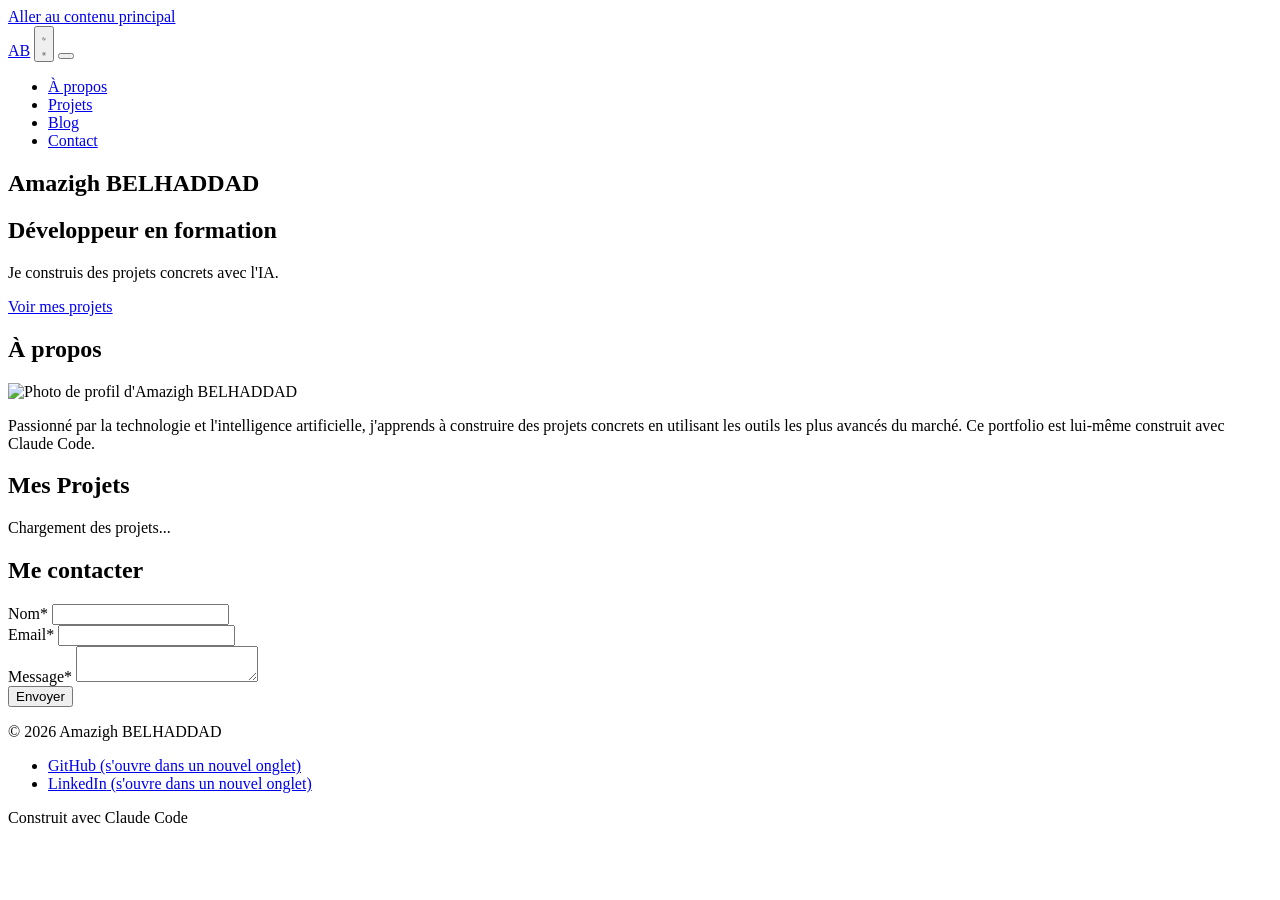
==== index.html @ 900f782d "Mise à jour des liens GitHub vers le nouveau compte Amaziigh Co-Authored-By: Claude Opus 4.6 <norepl" ====
<!DOCTYPE html>
<html lang="fr">
<head>
    <meta charset="UTF-8">
    <meta name="viewport" content="width=device-width, initial-scale=1.0">
    <meta name="description" content="Portfolio de Amazigh BELHADDAD - Développeur en formation">
    <meta name="author" content="Amazigh BELHADDAD">
    <meta name="robots" content="index, follow">
    <link rel="canonical" href="https://amazigh.dev/">

    <!-- Open Graph / Facebook -->
    <meta property="og:type" content="website">
    <meta property="og:url" content="https://amazigh.dev/">
    <meta property="og:title" content="Amazigh BELHADDAD | Portfolio">
    <meta property="og:description" content="Portfolio de Amazigh BELHADDAD - Developpeur en formation. Je construis des projets concrets avec l'IA.">
    <meta property="og:image" content="https://amazigh.dev/assets/images/og-image.svg">
    <meta property="og:image:width" content="1200">
    <meta property="og:image:height" content="630">
    <meta property="og:image:alt" content="Amazigh BELHADDAD - Developpeur en formation">

    <!-- Twitter -->
    <meta name="twitter:card" content="summary_large_image">
    <meta name="twitter:url" content="https://amazigh.dev/">
    <meta name="twitter:title" content="Amazigh BELHADDAD | Portfolio">
    <meta name="twitter:description" content="Portfolio de Amazigh BELHADDAD - Developpeur en formation. Je construis des projets concrets avec l'IA.">
    <meta name="twitter:image" content="https://amazigh.dev/assets/images/og-image.svg">
    <meta name="twitter:image:alt" content="Amazigh BELHADDAD - Developpeur en formation">

    <title>Amazigh BELHADDAD | Portfolio</title>

    <!-- Structured Data -->
    <script type="application/ld+json">
    {
        "@context": "https://schema.org",
        "@type": "WebSite",
        "name": "Portfolio Amazigh BELHADDAD",
        "url": "https://amazigh.dev/",
        "description": "Portfolio de Amazigh BELHADDAD - Développeur en formation"
    }
    </script>
    <script type="application/ld+json">
    {
        "@context": "https://schema.org",
        "@type": "Person",
        "name": "Amazigh BELHADDAD",
        "url": "https://amazigh.dev/",
        "jobTitle": "Développeur en formation",
        "sameAs": [
            "https://github.com/Amaziigh",
            "https://www.linkedin.com/in/amazighbelhaddad"
        ]
    }
    </script>
    <link rel="icon" href="data:image/svg+xml,<svg xmlns='http://www.w3.org/2000/svg' viewBox='0 0 100 100'><text y='.9em' font-size='90'>👨‍💻</text></svg>">
    <link rel="preconnect" href="https://fonts.googleapis.com">
    <link rel="preconnect" href="https://fonts.gstatic.com" crossorigin>
    <link rel="preload" href="css/style.css" as="style">
    <link href="https://fonts.googleapis.com/css2?family=Inter:wght@400;500;600;700&display=swap" rel="stylesheet">
    <link rel="stylesheet" href="css/style.css">
    <link rel="sitemap" type="application/xml" href="/sitemap.xml">

    <!-- Structured Data - Person -->
    <script type="application/ld+json">
    {
        "@context": "https://schema.org",
        "@type": "Person",
        "name": "Amazigh BELHADDAD",
        "url": "https://amazigh.dev",
        "jobTitle": "Développeur en formation",
        "description": "Développeur passionné par la technologie et l'intelligence artificielle, construisant des projets concrets avec l'IA.",
        "sameAs": [
            "https://github.com/Amaziigh",
            "https://www.linkedin.com/in/amazighbelhaddad"
        ]
    }
    </script>

    <!-- Structured Data - WebSite -->
    <script type="application/ld+json">
    {
        "@context": "https://schema.org",
        "@type": "WebSite",
        "name": "Portfolio Amazigh BELHADDAD",
        "url": "https://amazigh.dev",
        "description": "Portfolio de Amazigh BELHADDAD - Développeur en formation",
        "author": {
            "@type": "Person",
            "name": "Amazigh BELHADDAD"
        }
    }
    </script>
</head>
<body>
    <a href="#main" class="skip-link">Aller au contenu principal</a>
    <header class="header">
        <nav class="nav">
            <a href="#hero" class="nav__logo" aria-label="Retour à l'accueil">AB</a>
            <button class="theme-toggle" aria-label="Basculer le thème">
                <svg class="theme-toggle__icon theme-toggle__icon--moon" aria-hidden="true" xmlns="http://www.w3.org/2000/svg" viewBox="0 0 24 24" fill="none" stroke="currentColor" stroke-width="2" stroke-linecap="round" stroke-linejoin="round">
                    <path d="M21 12.79A9 9 0 1 1 11.21 3 7 7 0 0 0 21 12.79z"></path>
                </svg>
                <svg class="theme-toggle__icon theme-toggle__icon--sun" aria-hidden="true" xmlns="http://www.w3.org/2000/svg" viewBox="0 0 24 24" fill="none" stroke="currentColor" stroke-width="2" stroke-linecap="round" stroke-linejoin="round">
                    <circle cx="12" cy="12" r="5"></circle>
                    <line x1="12" y1="1" x2="12" y2="3"></line>
                    <line x1="12" y1="21" x2="12" y2="23"></line>
                    <line x1="4.22" y1="4.22" x2="5.64" y2="5.64"></line>
                    <line x1="18.36" y1="18.36" x2="19.78" y2="19.78"></line>
                    <line x1="1" y1="12" x2="3" y2="12"></line>
                    <line x1="21" y1="12" x2="23" y2="12"></line>
                    <line x1="4.22" y1="19.78" x2="5.64" y2="18.36"></line>
                    <line x1="18.36" y1="5.64" x2="19.78" y2="4.22"></line>
                </svg>
            </button>
            <button class="nav__toggle" aria-label="Menu" aria-expanded="false">
                <span class="nav__toggle-bar"></span>
                <span class="nav__toggle-bar"></span>
                <span class="nav__toggle-bar"></span>
            </button>
            <ul class="nav__list">
                <li class="nav__item"><a href="#about" class="nav__link">À propos</a></li>
                <li class="nav__item"><a href="#projects" class="nav__link">Projets</a></li>
                <li class="nav__item"><a href="blog/" class="nav__link">Blog</a></li>
                <li class="nav__item"><a href="#contact" class="nav__link">Contact</a></li>
            </ul>
        </nav>
    </header>

    <main id="main">
        <section id="hero" class="hero">
            <div class="hero__content">
                <h1 class="hero__title">Amazigh BELHADDAD</h1>
                <h2 class="hero__subtitle">Développeur en formation</h2>
                <p class="hero__description">Je construis des projets concrets avec l'IA.</p>
                <a href="#projects" class="hero__cta">Voir mes projets</a>
            </div>
        </section>

        <section id="about" class="about">
            <h2 class="section__title">À propos</h2>
            <div class="about__content">
                <img src="assets/images/photo-profil.jpg"
                     alt="Photo de profil d'Amazigh BELHADDAD"
                     class="about__photo">
                <div class="about__text-wrapper">
                    <p class="about__text">
                        Passionné par la technologie et l'intelligence artificielle,
                        j'apprends à construire des projets concrets en utilisant les
                        outils les plus avancés du marché. Ce portfolio est lui-même
                        construit avec Claude Code.
                    </p>
                </div>
            </div>
        </section>

        <section id="projects" class="projects">
            <h2 class="section__title">Mes Projets</h2>
            <div class="projects__grid" id="projects-grid" aria-live="polite">
                <p class="projects__loading" role="status">Chargement des projets...</p>
            </div>
        </section>

        <section id="contact" class="contact">
            <h2 class="section__title">Me contacter</h2>
            <form class="contact__form" id="contact-form" action="https://formspree.io/f/xwvnkjyg" method="POST" novalidate>
                <div class="form__group">
                    <label for="name" class="form__label">Nom<span class="form__required" aria-hidden="true">*</span></label>
                    <input type="text" id="name" name="name" class="form__input" required autocomplete="name" aria-describedby="name-error">
                    <span id="name-error" class="form__error" role="alert" aria-live="polite"></span>
                </div>
                <div class="form__group">
                    <label for="email" class="form__label">Email<span class="form__required" aria-hidden="true">*</span></label>
                    <input type="email" id="email" name="email" class="form__input" required autocomplete="email" aria-describedby="email-error">
                    <span id="email-error" class="form__error" role="alert" aria-live="polite"></span>
                </div>
                <div class="form__group">
                    <label for="message" class="form__label">Message<span class="form__required" aria-hidden="true">*</span></label>
                    <textarea id="message" name="message" class="form__textarea" required aria-describedby="message-error"></textarea>
                    <span id="message-error" class="form__error" role="alert" aria-live="polite"></span>
                </div>
                <button type="submit" class="form__button">Envoyer</button>
                <div id="form-status" role="status" aria-live="polite"></div>
            </form>
        </section>
    </main>

    <footer class="footer">
        <p class="footer__text">© 2026 Amazigh BELHADDAD</p>
        <ul class="footer__links">
            <li><a href="https://github.com/Amaziigh" class="footer__link" target="_blank" rel="noopener noreferrer">GitHub<span class="sr-only"> (s'ouvre dans un nouvel onglet)</span></a></li>
            <li><a href="https://www.linkedin.com/in/amazighbelhaddad" class="footer__link" target="_blank" rel="noopener noreferrer">LinkedIn<span class="sr-only"> (s'ouvre dans un nouvel onglet)</span></a></li>
        </ul>
        <p class="footer__credit">Construit avec Claude Code</p>
    </footer>

    <noscript>
        <p style="padding: 2rem; text-align: center; background: #1a1a1a; color: #e0e0e0;">
            JavaScript est requis pour une expérience optimale.
        </p>
    </noscript>
    <script src="js/main.js"></script>
</body>
</html>
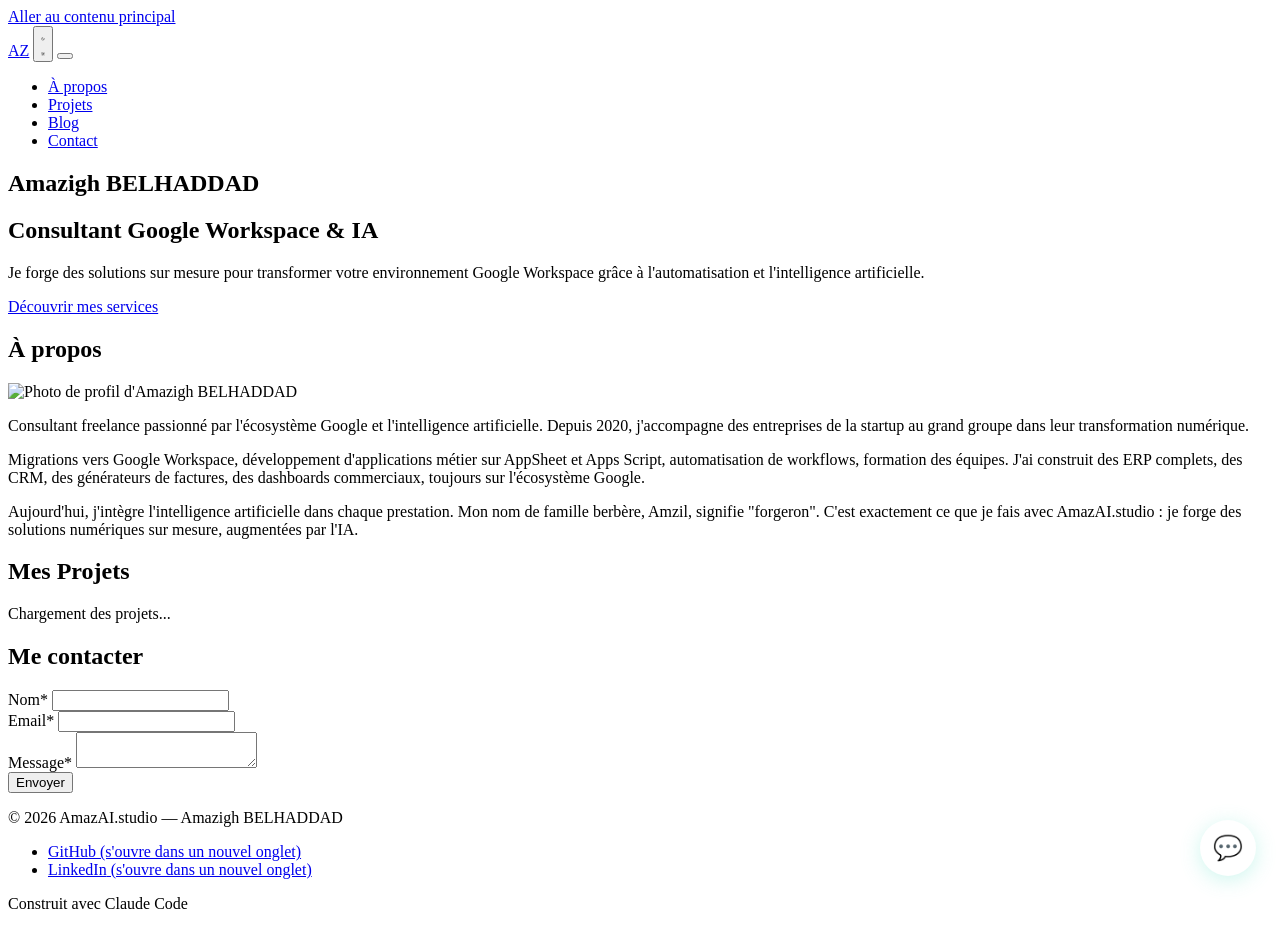
==== commit da667c8c: "Refonte index.html : rebranding AmazAI.studio - Métas, OG, Twitter Cards : amazigh.dev → amazai.stud" ====
--- a/index.html
+++ b/index.html
@@ -3,52 +3,67 @@
 <head>
     <meta charset="UTF-8">
     <meta name="viewport" content="width=device-width, initial-scale=1.0">
-    <meta name="description" content="Portfolio de Amazigh BELHADDAD - Développeur en formation">
+    <meta name="description" content="AmazAI.studio — Consultant Google Workspace & IA">
     <meta name="author" content="Amazigh BELHADDAD">
     <meta name="robots" content="index, follow">
-    <link rel="canonical" href="https://amazigh.dev/">
+    <link rel="canonical" href="https://amazai.studio/">
 
     <!-- Open Graph / Facebook -->
     <meta property="og:type" content="website">
-    <meta property="og:url" content="https://amazigh.dev/">
-    <meta property="og:title" content="Amazigh BELHADDAD | Portfolio">
-    <meta property="og:description" content="Portfolio de Amazigh BELHADDAD - Developpeur en formation. Je construis des projets concrets avec l'IA.">
-    <meta property="og:image" content="https://amazigh.dev/assets/images/og-image.svg">
+    <meta property="og:url" content="https://amazai.studio/">
+    <meta property="og:title" content="AmazAI.studio — Consultant Google Workspace & IA">
+    <meta property="og:description" content="Amazigh Belhaddad — Consultant freelance. Migrations Google Workspace, Apps Script, AppSheet, automatisations et intégration IA pour entreprises.">
+    <meta property="og:image" content="https://amazai.studio/assets/images/og-image.svg">
     <meta property="og:image:width" content="1200">
     <meta property="og:image:height" content="630">
-    <meta property="og:image:alt" content="Amazigh BELHADDAD - Developpeur en formation">
+    <meta property="og:image:alt" content="AmazAI.studio — Consultant Google Workspace & IA">
 
     <!-- Twitter -->
     <meta name="twitter:card" content="summary_large_image">
-    <meta name="twitter:url" content="https://amazigh.dev/">
-    <meta name="twitter:title" content="Amazigh BELHADDAD | Portfolio">
-    <meta name="twitter:description" content="Portfolio de Amazigh BELHADDAD - Developpeur en formation. Je construis des projets concrets avec l'IA.">
-    <meta name="twitter:image" content="https://amazigh.dev/assets/images/og-image.svg">
-    <meta name="twitter:image:alt" content="Amazigh BELHADDAD - Developpeur en formation">
-
-    <title>Amazigh BELHADDAD | Portfolio</title>
+    <meta name="twitter:url" content="https://amazai.studio/">
+    <meta name="twitter:title" content="AmazAI.studio — Consultant Google Workspace & IA">
+    <meta name="twitter:description" content="Amazigh Belhaddad — Consultant freelance. Migrations Google Workspace, Apps Script, AppSheet, automatisations et intégration IA pour entreprises.">
+    <meta name="twitter:image" content="https://amazai.studio/assets/images/og-image.svg">
+    <meta name="twitter:image:alt" content="AmazAI.studio — Consultant Google Workspace & IA">
+
+    <title>AmazAI.studio — Consultant Google Workspace & IA</title>
 
     <!-- Structured Data -->
     <script type="application/ld+json">
     {
         "@context": "https://schema.org",
-        "@type": "WebSite",
-        "name": "Portfolio Amazigh BELHADDAD",
-        "url": "https://amazigh.dev/",
-        "description": "Portfolio de Amazigh BELHADDAD - Développeur en formation"
-    }
-    </script>
-    <script type="application/ld+json">
-    {
-        "@context": "https://schema.org",
-        "@type": "Person",
-        "name": "Amazigh BELHADDAD",
-        "url": "https://amazigh.dev/",
-        "jobTitle": "Développeur en formation",
-        "sameAs": [
-            "https://github.com/Amaziigh",
-            "https://www.linkedin.com/in/amazighbelhaddad"
-        ]
+        "@type": "ProfessionalService",
+        "name": "AmazAI.studio",
+        "url": "https://amazai.studio",
+        "logo": "https://amazai.studio/assets/images/logo.svg",
+        "description": "AmazAI.studio — Consultant freelance spécialisé Google Workspace, Apps Script, AppSheet et Intelligence Artificielle. Migrations, formations, automatisations et intégration IA pour entreprises.",
+        "founder": {
+            "@type": "Person",
+            "name": "Amazigh BELHADDAD",
+            "jobTitle": "Consultant Google Workspace & Intelligence Artificielle",
+            "url": "https://amazai.studio",
+            "email": "amazigh@amazai.studio",
+            "sameAs": [
+                "https://github.com/Amaziigh",
+                "https://www.linkedin.com/in/amazighbelhaddad",
+                "https://www.malt.fr/profile/amazighbelhaddad"
+            ],
+            "knowsAbout": [
+                "Google Workspace", "Google Sheets", "Apps Script", "AppSheet",
+                "Google Cloud Platform", "Migration Microsoft vers Google",
+                "Intelligence Artificielle", "Automatisation", "Formation",
+                "Looker Studio", "BigQuery"
+            ]
+        },
+        "serviceType": [
+            "Migration Google Workspace",
+            "Développement Apps Script",
+            "Développement AppSheet",
+            "Formation Google Workspace",
+            "Intégration Intelligence Artificielle",
+            "Automatisation de workflows"
+        ],
+        "areaServed": "France"
     }
     </script>
     <link rel="icon" href="data:image/svg+xml,<svg xmlns='http://www.w3.org/2000/svg' viewBox='0 0 100 100'><text y='.9em' font-size='90'>👨‍💻</text></svg>">
@@ -57,44 +72,14 @@
     <link rel="preload" href="css/style.css" as="style">
     <link href="https://fonts.googleapis.com/css2?family=Inter:wght@400;500;600;700&display=swap" rel="stylesheet">
     <link rel="stylesheet" href="css/style.css">
+    <link rel="stylesheet" href="css/chat-widget.css">
     <link rel="sitemap" type="application/xml" href="/sitemap.xml">
-
-    <!-- Structured Data - Person -->
-    <script type="application/ld+json">
-    {
-        "@context": "https://schema.org",
-        "@type": "Person",
-        "name": "Amazigh BELHADDAD",
-        "url": "https://amazigh.dev",
-        "jobTitle": "Développeur en formation",
-        "description": "Développeur passionné par la technologie et l'intelligence artificielle, construisant des projets concrets avec l'IA.",
-        "sameAs": [
-            "https://github.com/Amaziigh",
-            "https://www.linkedin.com/in/amazighbelhaddad"
-        ]
-    }
-    </script>
-
-    <!-- Structured Data - WebSite -->
-    <script type="application/ld+json">
-    {
-        "@context": "https://schema.org",
-        "@type": "WebSite",
-        "name": "Portfolio Amazigh BELHADDAD",
-        "url": "https://amazigh.dev",
-        "description": "Portfolio de Amazigh BELHADDAD - Développeur en formation",
-        "author": {
-            "@type": "Person",
-            "name": "Amazigh BELHADDAD"
-        }
-    }
-    </script>
 </head>
 <body>
     <a href="#main" class="skip-link">Aller au contenu principal</a>
     <header class="header">
         <nav class="nav">
-            <a href="#hero" class="nav__logo" aria-label="Retour à l'accueil">AB</a>
+            <a href="#hero" class="nav__logo" aria-label="Retour à l'accueil">AZ</a>
             <button class="theme-toggle" aria-label="Basculer le thème">
                 <svg class="theme-toggle__icon theme-toggle__icon--moon" aria-hidden="true" xmlns="http://www.w3.org/2000/svg" viewBox="0 0 24 24" fill="none" stroke="currentColor" stroke-width="2" stroke-linecap="round" stroke-linejoin="round">
                     <path d="M21 12.79A9 9 0 1 1 11.21 3 7 7 0 0 0 21 12.79z"></path>
@@ -129,9 +114,12 @@
         <section id="hero" class="hero">
             <div class="hero__content">
                 <h1 class="hero__title">Amazigh BELHADDAD</h1>
-                <h2 class="hero__subtitle">Développeur en formation</h2>
-                <p class="hero__description">Je construis des projets concrets avec l'IA.</p>
-                <a href="#projects" class="hero__cta">Voir mes projets</a>
+                <h2 class="hero__subtitle">Consultant Google Workspace & IA</h2>
+                <p class="hero__description">
+                    Je forge des solutions sur mesure pour transformer votre environnement
+                    Google Workspace grâce à l'automatisation et l'intelligence artificielle.
+                </p>
+                <a href="#services" class="hero__cta">Découvrir mes services</a>
             </div>
         </section>
 
@@ -143,10 +131,21 @@
                      class="about__photo">
                 <div class="about__text-wrapper">
                     <p class="about__text">
-                        Passionné par la technologie et l'intelligence artificielle,
-                        j'apprends à construire des projets concrets en utilisant les
-                        outils les plus avancés du marché. Ce portfolio est lui-même
-                        construit avec Claude Code.
+                        Consultant freelance passionné par l'écosystème Google et l'intelligence
+                        artificielle. Depuis 2020, j'accompagne des entreprises de la startup
+                        au grand groupe dans leur transformation numérique.
+                    </p>
+                    <p class="about__text">
+                        Migrations vers Google Workspace, développement d'applications métier sur
+                        AppSheet et Apps Script, automatisation de workflows, formation des équipes.
+                        J'ai construit des ERP complets, des CRM, des générateurs de factures,
+                        des dashboards commerciaux, toujours sur l'écosystème Google.
+                    </p>
+                    <p class="about__text">
+                        Aujourd'hui, j'intègre l'intelligence artificielle dans chaque prestation.
+                        Mon nom de famille berbère, Amzil, signifie "forgeron". C'est exactement
+                        ce que je fais avec AmazAI.studio : je forge des solutions numériques sur
+                        mesure, augmentées par l'IA.
                     </p>
                 </div>
             </div>
@@ -184,7 +183,7 @@
     </main>
 
     <footer class="footer">
-        <p class="footer__text">© 2026 Amazigh BELHADDAD</p>
+        <p class="footer__text">© 2026 AmazAI.studio — Amazigh BELHADDAD</p>
         <ul class="footer__links">
             <li><a href="https://github.com/Amaziigh" class="footer__link" target="_blank" rel="noopener noreferrer">GitHub<span class="sr-only"> (s'ouvre dans un nouvel onglet)</span></a></li>
             <li><a href="https://www.linkedin.com/in/amazighbelhaddad" class="footer__link" target="_blank" rel="noopener noreferrer">LinkedIn<span class="sr-only"> (s'ouvre dans un nouvel onglet)</span></a></li>
@@ -198,5 +197,6 @@
         </p>
     </noscript>
     <script src="js/main.js"></script>
+    <script src="js/chat-widget.js" data-api="https://rag-api-520688141231.europe-west1.run.app"></script>
 </body>
 </html>
--- a/css/chat-widget.css
+++ b/css/chat-widget.css
@@ -0,0 +1,262 @@
+/* ====================================
+   CHAT WIDGET — chat-widget.css
+   ====================================
+   BEM · Mobile-first
+   Utilise les variables CSS du portfolio (style.css)
+*/
+
+/* ---- TOGGLE BUTTON ---- */
+
+.chat-widget__toggle {
+  position: fixed;
+  bottom: 24px;
+  right: 24px;
+  width: 56px;
+  height: 56px;
+  border-radius: 50%;
+  border: none;
+  background: var(--color-accent);
+  color: var(--color-bg);
+  font-size: 1.5rem;
+  cursor: pointer;
+  z-index: 1000;
+  display: flex;
+  align-items: center;
+  justify-content: center;
+  box-shadow: 0 4px 20px rgba(92, 224, 198, 0.3);
+  transition: transform var(--transition-fast), box-shadow var(--transition-fast);
+}
+
+.chat-widget__toggle:hover {
+  transform: scale(1.08);
+  box-shadow: 0 6px 28px rgba(92, 224, 198, 0.4);
+}
+
+.chat-widget__toggle--hidden {
+  display: none;
+}
+
+/* ---- PANEL ---- */
+
+.chat-widget__panel {
+  position: fixed;
+  bottom: 0;
+  left: 0;
+  right: 0;
+  top: 0;
+  background: var(--color-bg);
+  z-index: 1001;
+  display: none;
+  flex-direction: column;
+  font-family: var(--font-family);
+}
+
+.chat-widget__panel--open {
+  display: flex;
+}
+
+/* ---- HEADER ---- */
+
+.chat-widget__header {
+  display: flex;
+  align-items: center;
+  justify-content: space-between;
+  padding: var(--spacing-sm) 20px;
+  border-bottom: 1px solid var(--color-border);
+  flex-shrink: 0;
+}
+
+.chat-widget__title {
+  margin: 0;
+  font-size: var(--font-size-base);
+  font-weight: var(--font-weight-semibold);
+  color: var(--color-accent);
+}
+
+.chat-widget__close {
+  background: none;
+  border: none;
+  color: var(--color-text-muted);
+  font-size: 1.5rem;
+  cursor: pointer;
+  padding: 0;
+  line-height: 1;
+  transition: color var(--transition-fast);
+}
+
+.chat-widget__close:hover {
+  color: var(--color-text);
+}
+
+/* ---- MESSAGES ---- */
+
+.chat-widget__messages {
+  flex: 1;
+  overflow-y: auto;
+  padding: var(--spacing-sm) 20px;
+  display: flex;
+  flex-direction: column;
+  gap: 12px;
+}
+
+.chat-widget__welcome {
+  color: var(--color-text-muted);
+  font-size: var(--font-size-sm);
+  text-align: center;
+  padding: var(--spacing-md) var(--spacing-sm);
+  line-height: var(--line-height-normal);
+}
+
+.chat-widget__message {
+  max-width: 85%;
+  padding: 10px 14px;
+  border-radius: var(--radius-md);
+  font-size: var(--font-size-sm);
+  line-height: var(--line-height-normal);
+  word-wrap: break-word;
+}
+
+.chat-widget__message--user {
+  align-self: flex-end;
+  background: var(--color-accent-alpha);
+  color: var(--color-accent);
+  border-bottom-right-radius: var(--radius-xs);
+}
+
+.chat-widget__message--bot {
+  align-self: flex-start;
+  background: var(--color-card-bg);
+  color: var(--color-text);
+  border-bottom-left-radius: var(--radius-xs);
+}
+
+/* ---- SOURCES ---- */
+
+.chat-widget__sources {
+  margin-top: 8px;
+  padding-top: 8px;
+  border-top: 1px solid var(--color-border);
+  font-size: var(--font-size-xs);
+  color: var(--color-text-muted);
+}
+
+.chat-widget__sources-title {
+  font-weight: var(--font-weight-semibold);
+  margin-bottom: 4px;
+}
+
+.chat-widget__source {
+  padding: 2px 0;
+}
+
+/* ---- TYPING INDICATOR ---- */
+
+.chat-widget__typing {
+  align-self: flex-start;
+  padding: 10px 14px;
+  margin: 0 20px;
+  background: var(--color-card-bg);
+  border-radius: var(--radius-md);
+  display: none;
+}
+
+.chat-widget__typing--visible {
+  display: flex;
+  align-items: center;
+  gap: 4px;
+}
+
+.chat-widget__dot {
+  width: 6px;
+  height: 6px;
+  border-radius: 50%;
+  background: var(--color-text-muted);
+  animation: cw-bounce 1.4s infinite;
+}
+
+.chat-widget__dot:nth-child(2) { animation-delay: 0.2s; }
+.chat-widget__dot:nth-child(3) { animation-delay: 0.4s; }
+
+@keyframes cw-bounce {
+  0%, 60%, 100% { transform: translateY(0); }
+  30% { transform: translateY(-4px); }
+}
+
+/* ---- ERROR ---- */
+
+.chat-widget__message--error {
+  align-self: flex-start;
+  background: rgba(255, 107, 107, 0.1);
+  color: #ff6b6b;
+  border-bottom-left-radius: var(--radius-xs);
+}
+
+/* ---- FORM ---- */
+
+.chat-widget__form {
+  display: flex;
+  gap: 8px;
+  padding: var(--spacing-sm) 20px;
+  border-top: 1px solid var(--color-border);
+  flex-shrink: 0;
+}
+
+.chat-widget__input {
+  flex: 1;
+  padding: 10px 14px;
+  border: 1px solid var(--color-border);
+  border-radius: var(--radius-md);
+  background: var(--color-card-bg);
+  color: var(--color-text);
+  font-family: var(--font-family);
+  font-size: var(--font-size-sm);
+  outline: none;
+  transition: border-color var(--transition-fast);
+}
+
+.chat-widget__input::placeholder {
+  color: var(--color-text-muted);
+}
+
+.chat-widget__input:focus {
+  border-color: var(--color-accent);
+}
+
+.chat-widget__send {
+  padding: 10px 16px;
+  border: none;
+  border-radius: var(--radius-md);
+  background: var(--color-accent);
+  color: var(--color-bg);
+  font-family: var(--font-family);
+  font-size: var(--font-size-sm);
+  font-weight: var(--font-weight-semibold);
+  cursor: pointer;
+  transition: opacity var(--transition-fast);
+  flex-shrink: 0;
+}
+
+.chat-widget__send:hover {
+  opacity: var(--opacity-hover);
+}
+
+.chat-widget__send:disabled {
+  opacity: 0.4;
+  cursor: not-allowed;
+}
+
+/* ---- DESKTOP ---- */
+
+@media (min-width: 768px) {
+  .chat-widget__panel {
+    top: auto;
+    left: auto;
+    bottom: 96px;
+    right: 24px;
+    width: 400px;
+    height: 560px;
+    border-radius: var(--radius-md);
+    border: 1px solid var(--color-border);
+    box-shadow: var(--shadow-lg);
+  }
+}
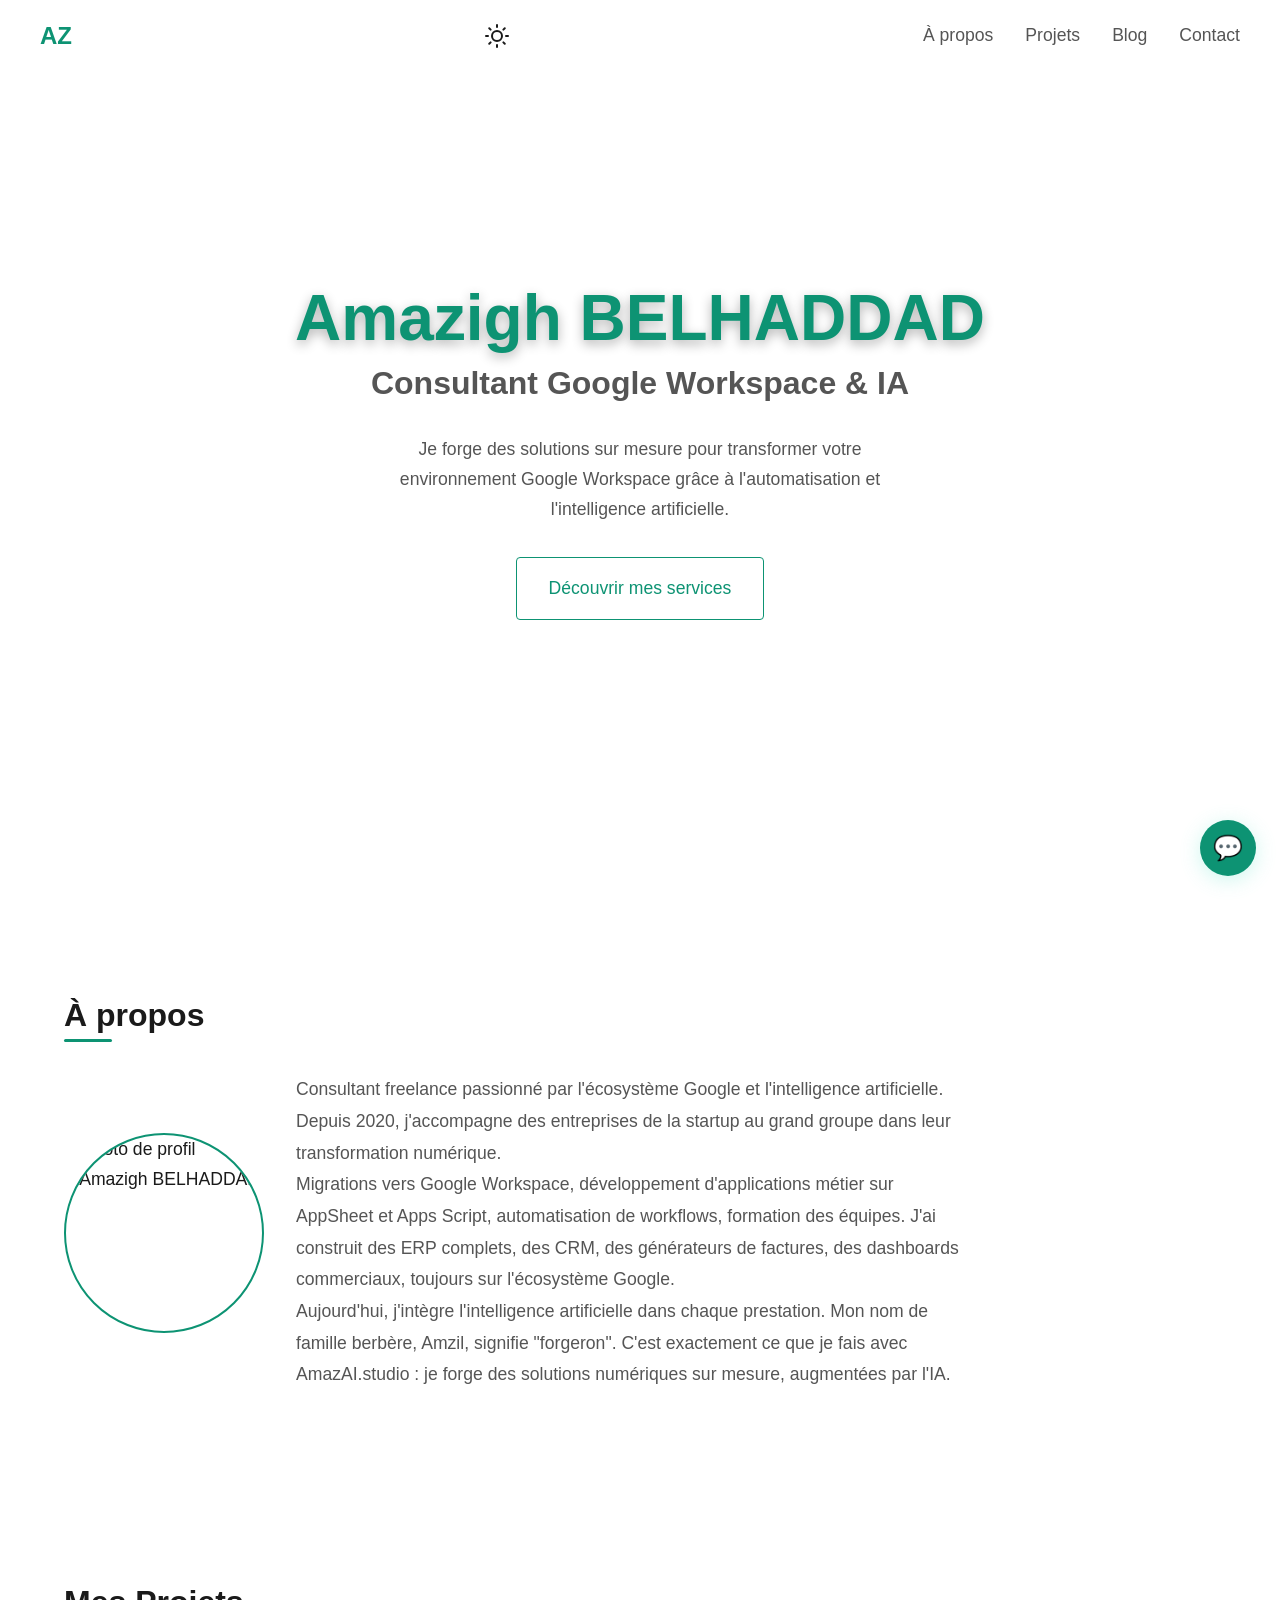
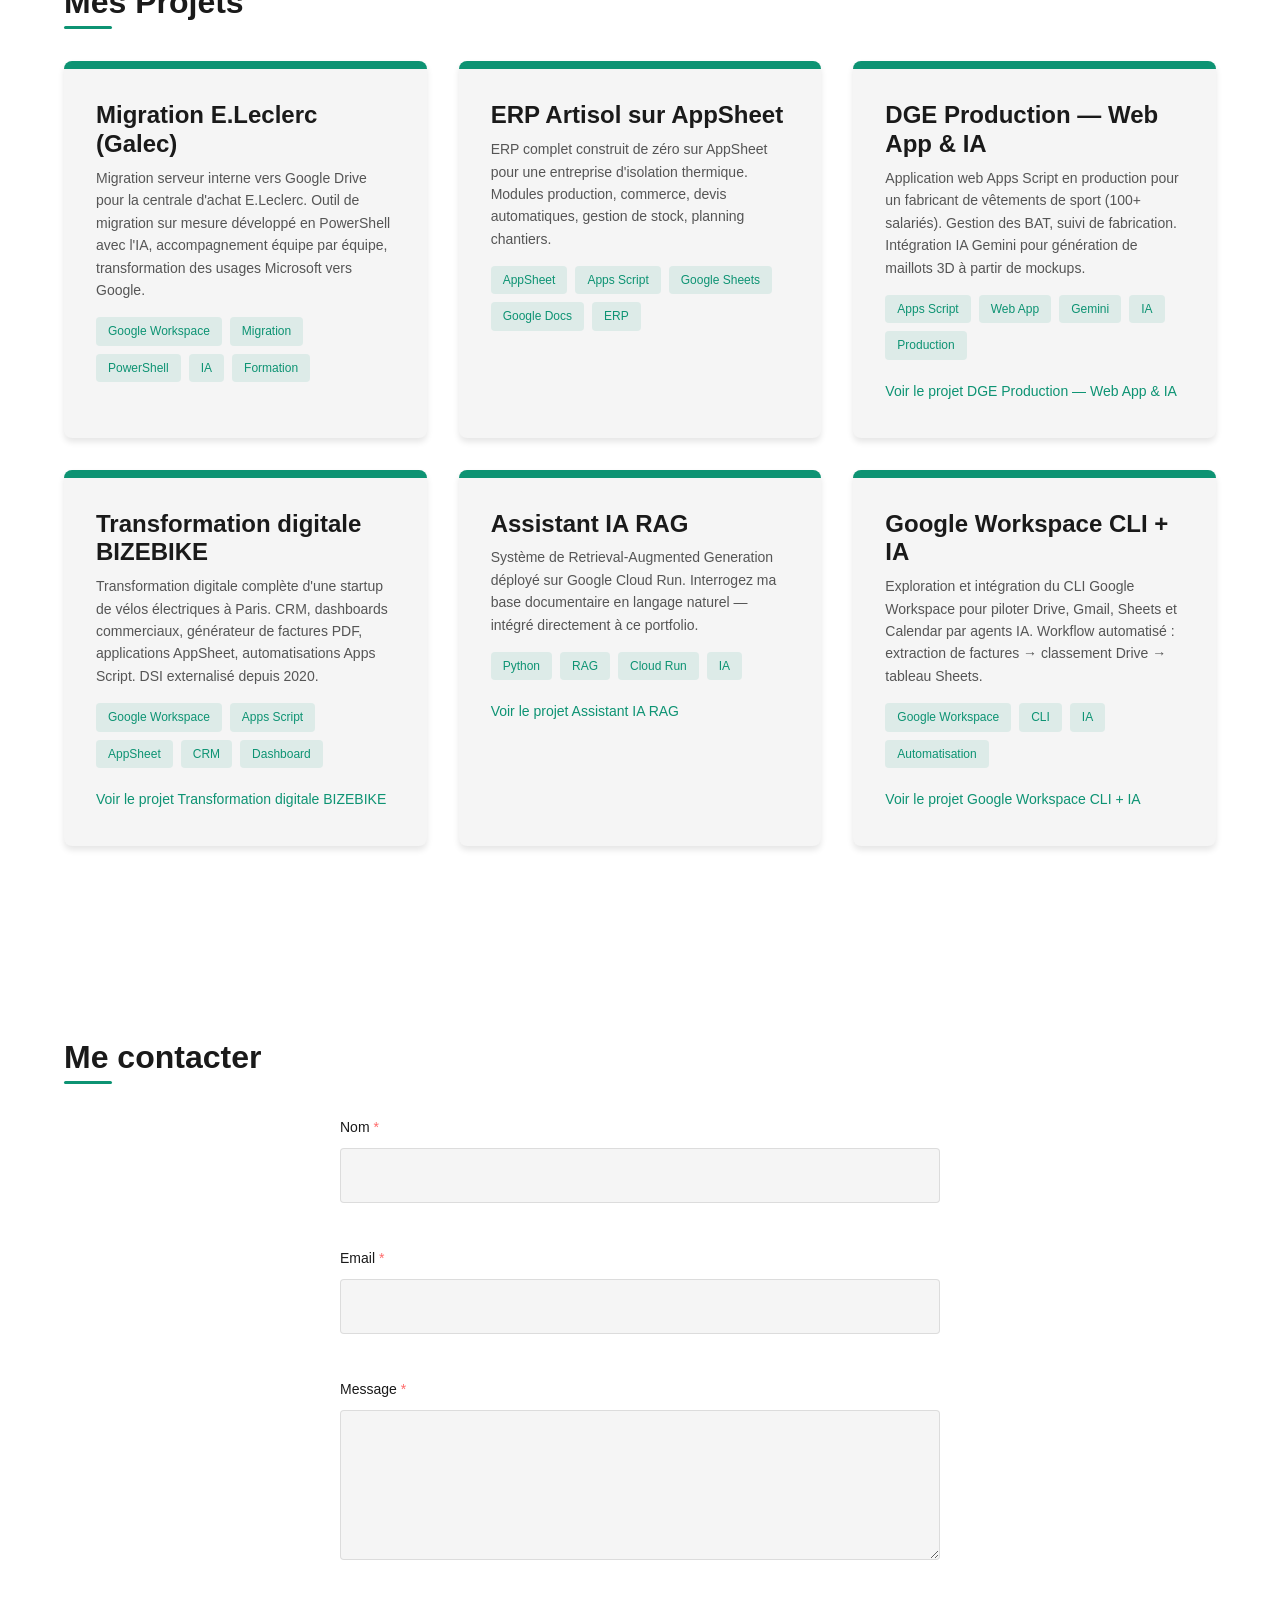
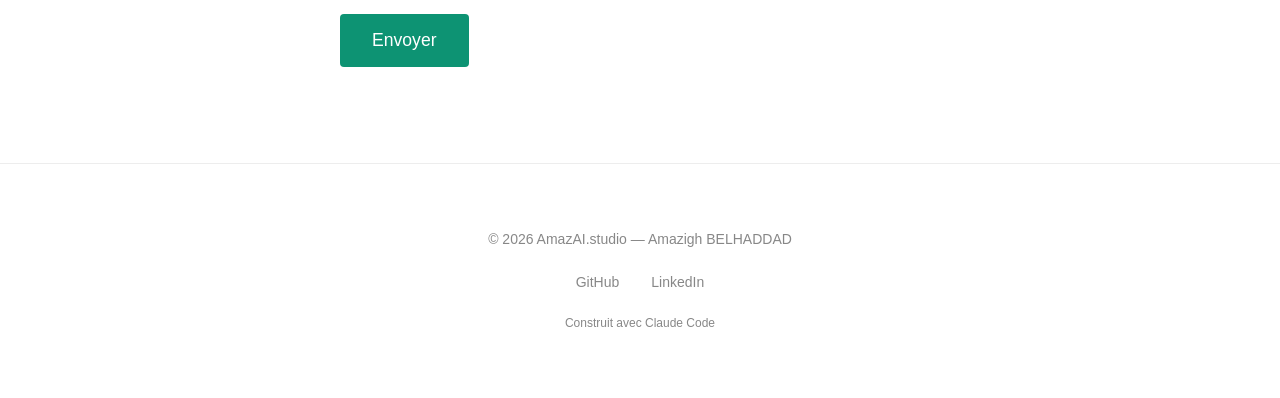
==== commit 23b45b87: "Corriger le lien CTA hero vers services.html Co-Authored-By: Claude Opus 4.6 <noreply@anthropic.com>" ====
--- a/index.html
+++ b/index.html
@@ -119,7 +119,7 @@
                     Je forge des solutions sur mesure pour transformer votre environnement
                     Google Workspace grâce à l'automatisation et l'intelligence artificielle.
                 </p>
-                <a href="#services" class="hero__cta">Découvrir mes services</a>
+                <a href="services.html" class="hero__cta">Découvrir mes services</a>
             </div>
         </section>
 
--- a/css/style.css
+++ b/css/style.css
@@ -0,0 +1,996 @@
+/* ==========================================================================
+   Variables CSS
+   ========================================================================== */
+
+:root {
+    /* Couleurs - Mode sombre (défaut) */
+    --color-bg: #0a0a0a;
+    --color-text: #e0e0e0;
+    --color-accent: #5ce0c6;
+    --color-accent-alpha: rgba(92, 224, 198, 0.1);
+    --color-text-muted: #9ca3bd;
+    --color-card-bg: rgba(255, 255, 255, 0.05);
+    --color-border: rgba(255, 255, 255, 0.15);
+    --color-header-bg: rgba(10, 10, 10, 0.85);
+
+    /* Typographie - Familles */
+    --font-family: 'Inter', -apple-system, BlinkMacSystemFont, sans-serif;
+
+    /* Typographie - Tailles */
+    --font-size-xs: 0.75rem;
+    --font-size-sm: 0.875rem;
+    --font-size-base: clamp(1rem, 0.95rem + 0.25vw, 1.1rem);
+    --font-size-lg: clamp(1.1rem, 1rem + 0.5vw, 1.25rem);
+    --font-size-xl: clamp(1.25rem, 1.1rem + 0.75vw, 1.5rem);
+    --font-size-2xl: clamp(1.5rem, 1.25rem + 1.25vw, 2rem);
+    --font-size-3xl: clamp(2rem, 1.5rem + 2.5vw, 3.5rem);
+
+    /* Typographie - Poids */
+    --font-weight-medium: 500;
+    --font-weight-semibold: 600;
+    --font-weight-bold: 700;
+
+    /* Typographie - Line heights */
+    --line-height-tight: 1.2;
+    --line-height-normal: 1.6;
+    --line-height-relaxed: 1.7;
+    --line-height-loose: 1.8;
+
+    /* Espacement */
+    --spacing-xs: 0.5rem;
+    --spacing-sm: 1rem;
+    --spacing-md: 2rem;
+    --spacing-lg: 4rem;
+    --spacing-xl: 6rem;
+
+    /* Dimensions - Max widths */
+    --max-width-content: 1200px;
+    --max-width-medium: 900px;
+    --max-width-narrow: 800px;
+    --max-width-form: 600px;
+    --max-width-text: 500px;
+
+    /* Dimensions - Composants */
+    --size-photo: 200px;
+    --size-icon: 24px;
+    --size-nav-toggle: 30px;
+    --min-height-textarea: 150px;
+    --height-banner: 8px;
+
+    /* Rayons de bordure */
+    --radius-xs: 2px;
+    --radius-sm: 4px;
+    --radius-md: 8px;
+
+    /* Ombres */
+    --shadow-sm: 0 4px 6px rgba(0, 0, 0, 0.1);
+    --shadow-lg: 0 12px 24px rgba(0, 0, 0, 0.3);
+
+    /* Z-index */
+    --z-header: 100;
+    --z-overlay: 102;
+
+    /* Effets */
+    --blur-header: blur(10px);
+    --opacity-muted: 0.7;
+    --opacity-hover: 0.8;
+
+    /* Transitions */
+    --transition-fast: 150ms ease;
+    --transition-base: 300ms ease;
+    --transition-slow: 600ms ease-out;
+}
+
+/* Mode clair */
+:root.light-mode {
+    --color-bg: #ffffff;
+    --color-text: #1a1a1a;
+    --color-accent: #0d9373;
+    --color-accent-alpha: rgba(13, 147, 115, 0.1);
+    --color-text-muted: #555555;
+    --color-card-bg: #f5f5f5;
+    --color-border: rgba(0, 0, 0, 0.1);
+    --color-header-bg: rgba(255, 255, 255, 0.85);
+}
+
+/* ==========================================================================
+   Reset CSS
+   ========================================================================== */
+
+*,
+*::before,
+*::after {
+    box-sizing: border-box;
+    margin: 0;
+    padding: 0;
+}
+
+html {
+    scroll-behavior: smooth;
+}
+
+ul,
+ol {
+    list-style: none;
+}
+
+a {
+    text-decoration: none;
+    color: inherit;
+}
+
+img {
+    max-width: 100%;
+    display: block;
+}
+
+/* Screen reader only - accessible but hidden */
+.sr-only {
+    position: absolute;
+    width: 1px;
+    height: 1px;
+    padding: 0;
+    margin: -1px;
+    overflow: hidden;
+    clip: rect(0, 0, 0, 0);
+    white-space: nowrap;
+    border: 0;
+}
+
+/* ==========================================================================
+   Base
+   ========================================================================== */
+
+body {
+    font-family: var(--font-family);
+    font-size: var(--font-size-base);
+    line-height: var(--line-height-relaxed);
+    color: var(--color-text);
+    background-color: var(--color-bg);
+    -webkit-font-smoothing: antialiased;
+    -moz-osx-font-smoothing: grayscale;
+    transition: background-color var(--transition-base), color var(--transition-base);
+}
+
+/* ==========================================================================
+   Accessibilité - Focus visible
+   ========================================================================== */
+
+a:focus-visible,
+button:focus-visible,
+input:focus-visible,
+textarea:focus-visible,
+select:focus-visible {
+    outline: 2px solid var(--color-accent);
+    outline-offset: 2px;
+    border-radius: var(--radius-xs);
+}
+
+/* Skip link pour navigation clavier */
+.skip-link {
+    position: absolute;
+    top: -100%;
+    left: var(--spacing-sm);
+    background-color: var(--color-accent);
+    color: var(--color-bg);
+    padding: var(--spacing-xs) var(--spacing-sm);
+    text-decoration: none;
+    font-weight: var(--font-weight-medium);
+    border-radius: var(--radius-sm);
+    z-index: 1000;
+    transition: top var(--transition-fast);
+}
+
+.skip-link:focus {
+    top: var(--spacing-sm);
+}
+
+/* ==========================================================================
+   Typographie
+   ========================================================================== */
+
+h1,
+h2,
+h3 {
+    line-height: var(--line-height-tight);
+    font-weight: var(--font-weight-semibold);
+}
+
+h1 {
+    font-size: var(--font-size-3xl);
+}
+
+h2 {
+    font-size: var(--font-size-2xl);
+}
+
+h3 {
+    font-size: var(--font-size-xl);
+}
+
+.section__title {
+    margin-bottom: var(--spacing-md);
+    color: var(--color-text);
+    display: inline-block;
+    padding-bottom: var(--spacing-xs);
+    position: relative;
+}
+
+.section__title::after {
+    content: '';
+    position: absolute;
+    bottom: 0;
+    left: 0;
+    width: 3rem;
+    height: 3px;
+    background-color: var(--color-accent);
+    border-radius: var(--radius-xs);
+}
+
+/* ==========================================================================
+   Layout
+   ========================================================================== */
+
+section {
+    padding: var(--spacing-xl) var(--spacing-md);
+}
+
+/* ==========================================================================
+   Header & Navigation
+   ========================================================================== */
+
+.header {
+    position: fixed;
+    top: 0;
+    left: 0;
+    right: 0;
+    background-color: var(--color-header-bg);
+    backdrop-filter: var(--blur-header);
+    -webkit-backdrop-filter: var(--blur-header);
+    z-index: var(--z-header);
+    padding: var(--spacing-sm) var(--spacing-md);
+    transition: background-color var(--transition-base);
+}
+
+.nav {
+    display: flex;
+    justify-content: space-between;
+    align-items: center;
+    max-width: var(--max-width-content);
+    margin: 0 auto;
+}
+
+.nav__logo {
+    font-size: var(--font-size-xl);
+    font-weight: var(--font-weight-bold);
+    color: var(--color-accent);
+    z-index: var(--z-overlay);
+}
+
+.nav__toggle {
+    display: flex;
+    flex-direction: column;
+    justify-content: center;
+    gap: 5px;
+    width: var(--size-nav-toggle);
+    height: var(--size-nav-toggle);
+    background: none;
+    border: none;
+    cursor: pointer;
+    z-index: var(--z-overlay);
+}
+
+.nav__toggle-bar {
+    display: block;
+    width: 100%;
+    height: 2px;
+    background-color: var(--color-text);
+    transition: transform var(--transition-base), opacity var(--transition-base);
+}
+
+.nav__toggle.is-active .nav__toggle-bar:nth-child(1) {
+    transform: translateY(7px) rotate(45deg);
+}
+
+.nav__toggle.is-active .nav__toggle-bar:nth-child(2) {
+    opacity: 0;
+}
+
+.nav__toggle.is-active .nav__toggle-bar:nth-child(3) {
+    transform: translateY(-7px) rotate(-45deg);
+}
+
+.nav__list {
+    position: fixed;
+    top: 0;
+    left: 0;
+    right: 0;
+    bottom: 0;
+    background-color: var(--color-bg);
+    display: flex;
+    flex-direction: column;
+    justify-content: center;
+    align-items: center;
+    gap: var(--spacing-lg);
+    opacity: 0;
+    visibility: hidden;
+    transition: opacity var(--transition-base), visibility var(--transition-base);
+}
+
+.nav__list.is-open {
+    opacity: 1;
+    visibility: visible;
+}
+
+.nav__link {
+    color: var(--color-text-muted);
+    font-size: var(--font-size-xl);
+    transition: color var(--transition-fast);
+}
+
+.nav__link:hover {
+    color: var(--color-accent);
+}
+
+/* Theme Toggle */
+.theme-toggle {
+    background: none;
+    border: none;
+    cursor: pointer;
+    padding: var(--spacing-xs);
+    display: flex;
+    align-items: center;
+    justify-content: center;
+    color: var(--color-text);
+    transition: color var(--transition-base);
+    z-index: var(--z-overlay);
+}
+
+.theme-toggle:hover {
+    color: var(--color-accent);
+}
+
+.theme-toggle__icon {
+    width: var(--size-icon);
+    height: var(--size-icon);
+    transition: transform var(--transition-base);
+}
+
+.theme-toggle:hover .theme-toggle__icon {
+    transform: rotate(15deg);
+}
+
+.theme-toggle__icon--sun {
+    display: none;
+}
+
+.theme-toggle__icon--moon {
+    display: block;
+}
+
+:root.light-mode .theme-toggle__icon--sun {
+    display: block;
+}
+
+:root.light-mode .theme-toggle__icon--moon {
+    display: none;
+}
+
+/* ==========================================================================
+   Hero
+   ========================================================================== */
+
+.hero {
+    min-height: 100vh;
+    display: flex;
+    align-items: center;
+    justify-content: center;
+    text-align: center;
+    padding: var(--spacing-md);
+}
+
+.hero__content {
+    max-width: var(--max-width-narrow);
+}
+
+.hero__title {
+    color: var(--color-accent);
+    font-size: clamp(2.5rem, 2rem + 3vw, 4rem);
+    font-weight: var(--font-weight-bold);
+    text-align: center;
+    text-shadow: 0 4px 12px rgba(0, 0, 0, 0.3);
+    margin-bottom: var(--spacing-xs);
+}
+
+.hero__subtitle {
+    color: var(--color-text-muted);
+    margin-bottom: var(--spacing-md);
+}
+
+.hero__description {
+    max-width: var(--max-width-text);
+    margin: 0 auto var(--spacing-md);
+    color: var(--color-text-muted);
+}
+
+.hero__cta {
+    display: inline-block;
+    padding: var(--spacing-sm) var(--spacing-md);
+    border: 1px solid var(--color-accent);
+    color: var(--color-accent);
+    border-radius: var(--radius-sm);
+    transition: background-color var(--transition-fast);
+}
+
+.hero__cta:hover {
+    background-color: var(--color-accent-alpha);
+}
+
+/* ==========================================================================
+   About
+   ========================================================================== */
+
+.about__content {
+    display: flex;
+    flex-direction: column;
+    gap: var(--spacing-md);
+    max-width: var(--max-width-medium);
+}
+
+.about__photo {
+    width: var(--size-photo);
+    height: var(--size-photo);
+    border: 2px solid var(--color-accent);
+    border-radius: 50%;
+    object-fit: cover;
+    flex-shrink: 0;
+    margin: 0 auto;
+}
+
+.about__text-wrapper {
+    flex: 1;
+}
+
+.about__text {
+    color: var(--color-text-muted);
+    line-height: var(--line-height-loose);
+}
+
+/* ==========================================================================
+   Cards (shared styles)
+   ========================================================================== */
+
+.card {
+    background-color: var(--color-card-bg);
+    border-radius: var(--radius-md);
+    overflow: hidden;
+    box-shadow: var(--shadow-sm);
+    transition: transform var(--transition-base), box-shadow var(--transition-base), background-color var(--transition-base);
+}
+
+.card:hover {
+    transform: translateY(-4px);
+    box-shadow: var(--shadow-lg);
+}
+
+.card__content {
+    padding: var(--spacing-md);
+}
+
+.card__title {
+    color: var(--color-text);
+    margin-bottom: var(--spacing-xs);
+    font-size: var(--font-size-xl);
+    transition: color var(--transition-base);
+}
+
+.card__description {
+    color: var(--color-text-muted);
+    margin-bottom: var(--spacing-sm);
+    font-size: var(--font-size-sm);
+    line-height: var(--line-height-normal);
+    transition: color var(--transition-base);
+}
+
+.card__tags {
+    display: flex;
+    flex-wrap: wrap;
+    gap: var(--spacing-xs);
+}
+
+.card__tags--spaced {
+    margin-bottom: var(--spacing-sm);
+}
+
+.card__tag {
+    background-color: var(--color-accent-alpha);
+    color: var(--color-accent);
+    padding: 0.25rem 0.75rem;
+    border-radius: var(--radius-sm);
+    font-size: var(--font-size-xs);
+    transition: background-color var(--transition-base), color var(--transition-base);
+}
+
+.card__link {
+    color: var(--color-accent);
+    font-size: var(--font-size-sm);
+    transition: opacity var(--transition-fast), color var(--transition-base);
+}
+
+.card__link:hover {
+    opacity: var(--opacity-hover);
+}
+
+/* ==========================================================================
+   Projects
+   ========================================================================== */
+
+.projects__grid {
+    display: grid;
+    gap: var(--spacing-md);
+    max-width: var(--max-width-content);
+}
+
+.project-card__banner {
+    height: var(--height-banner);
+    background-color: var(--color-accent);
+    transition: background-color var(--transition-base);
+}
+
+.projects__loading,
+.projects__error {
+    grid-column: 1 / -1;
+    text-align: center;
+    padding: var(--spacing-lg);
+    color: var(--color-text-muted);
+}
+
+.projects__error {
+    color: #ff6b6b;
+}
+
+/* ==========================================================================
+   Contact
+   ========================================================================== */
+
+.contact__form {
+    max-width: var(--max-width-form);
+    margin: 0 auto;
+}
+
+.form__group {
+    margin-bottom: var(--spacing-sm);
+}
+
+.form__label {
+    display: block;
+    margin-bottom: var(--spacing-xs);
+    color: var(--color-text);
+    font-size: var(--font-size-sm);
+}
+
+.form__input,
+.form__textarea {
+    width: 100%;
+    padding: var(--spacing-sm);
+    background-color: var(--color-card-bg);
+    border: 1px solid var(--color-border);
+    border-radius: var(--radius-sm);
+    color: var(--color-text);
+    font-family: var(--font-family);
+    font-size: var(--font-size-base);
+    transition: border-color var(--transition-fast), background-color var(--transition-base);
+}
+
+.form__input:focus,
+.form__textarea:focus {
+    outline: none;
+    border-color: var(--color-accent);
+}
+
+.form__textarea {
+    resize: vertical;
+    min-height: var(--min-height-textarea);
+}
+
+.form__button {
+    padding: var(--spacing-sm) var(--spacing-md);
+    background-color: var(--color-accent);
+    border: none;
+    color: var(--color-bg);
+    font-family: var(--font-family);
+    font-size: var(--font-size-base);
+    font-weight: var(--font-weight-medium);
+    border-radius: var(--radius-sm);
+    cursor: pointer;
+    transition: opacity var(--transition-fast);
+}
+
+.form__button:hover {
+    opacity: 0.9;
+}
+
+/* Indicateur de champ requis */
+.form__required {
+    color: #ff6b6b;
+    margin-left: 0.25rem;
+}
+
+/* Messages d'erreur du formulaire */
+.form__error {
+    display: block;
+    color: #ff6b6b;
+    font-size: var(--font-size-sm);
+    margin-top: var(--spacing-xs);
+    min-height: 1.25rem;
+}
+
+/* Message de succès du formulaire */
+.form__success {
+    background-color: var(--color-accent-alpha);
+    color: var(--color-accent);
+    padding: var(--spacing-sm);
+    border-radius: var(--radius-sm);
+    margin-top: var(--spacing-sm);
+    text-align: center;
+}
+
+/* Champ en erreur */
+.form__input--error,
+.form__textarea--error {
+    border-color: #ff6b6b;
+}
+
+/* ==========================================================================
+   Footer
+   ========================================================================== */
+
+.footer {
+    padding: var(--spacing-lg) var(--spacing-md);
+    text-align: center;
+    border-top: 1px solid var(--color-border);
+    opacity: var(--opacity-muted);
+    transition: border-color var(--transition-base);
+}
+
+.footer__text {
+    font-size: var(--font-size-sm);
+    color: var(--color-text-muted);
+    margin-bottom: var(--spacing-sm);
+}
+
+.footer__links {
+    display: flex;
+    justify-content: center;
+    gap: var(--spacing-md);
+    margin-bottom: var(--spacing-sm);
+}
+
+.footer__link {
+    font-size: var(--font-size-sm);
+    color: var(--color-text-muted);
+    transition: color var(--transition-fast);
+}
+
+.footer__link:hover {
+    color: var(--color-accent);
+}
+
+.footer__credit {
+    font-size: var(--font-size-xs);
+    color: var(--color-text-muted);
+}
+
+/* ==========================================================================
+   Blog
+   ========================================================================== */
+
+.blog {
+    padding-top: calc(var(--spacing-xl) + 60px);
+}
+
+.blog__list {
+    display: grid;
+    gap: var(--spacing-md);
+    max-width: var(--max-width-medium);
+}
+
+.blog__loading,
+.blog__error {
+    color: var(--color-text-muted);
+    text-align: center;
+    padding: var(--spacing-lg);
+}
+
+.blog__error {
+    color: #ff6b6b;
+}
+
+/* Blog card specific */
+.blog-card__link {
+    display: block;
+    text-decoration: none;
+    color: inherit;
+}
+
+.blog-card__date {
+    display: block;
+    font-size: var(--font-size-xs);
+    color: var(--color-text-muted);
+    margin-bottom: var(--spacing-xs);
+}
+
+.card:hover .card__title--hover {
+    color: var(--color-accent);
+}
+
+.blog-card__excerpt {
+    color: var(--color-text-muted);
+    font-size: var(--font-size-sm);
+    line-height: var(--line-height-relaxed);
+    margin-bottom: var(--spacing-sm);
+}
+
+/* Post (article unique) */
+.post {
+    padding-top: calc(var(--spacing-xl) + 60px);
+    padding-bottom: var(--spacing-xl);
+    padding-left: var(--spacing-md);
+    padding-right: var(--spacing-md);
+}
+
+.post__back {
+    display: inline-block;
+    color: var(--color-accent);
+    font-size: var(--font-size-sm);
+    margin-bottom: var(--spacing-md);
+    transition: opacity var(--transition-fast);
+}
+
+.post__back:hover {
+    opacity: var(--opacity-hover);
+}
+
+.post__content {
+    max-width: var(--max-width-narrow);
+    margin: 0 auto;
+}
+
+.post__content h1 {
+    margin-bottom: var(--spacing-sm);
+}
+
+.post__content h2 {
+    margin-top: var(--spacing-lg);
+    margin-bottom: var(--spacing-sm);
+    color: var(--color-text);
+}
+
+.post__content h3 {
+    margin-top: var(--spacing-md);
+    margin-bottom: var(--spacing-xs);
+    color: var(--color-text);
+}
+
+.post__content p {
+    margin-bottom: var(--spacing-sm);
+    color: var(--color-text-muted);
+    line-height: var(--line-height-loose);
+}
+
+.post__content ul,
+.post__content ol {
+    margin-bottom: var(--spacing-sm);
+    padding-left: var(--spacing-md);
+    color: var(--color-text-muted);
+}
+
+.post__content li {
+    margin-bottom: var(--spacing-xs);
+    line-height: var(--line-height-relaxed);
+}
+
+.post__content ul {
+    list-style: disc;
+}
+
+.post__content ol {
+    list-style: decimal;
+}
+
+.post__content a {
+    color: var(--color-accent);
+    text-decoration: underline;
+}
+
+.post__content a:hover {
+    opacity: var(--opacity-hover);
+}
+
+.post__content strong {
+    color: var(--color-text);
+    font-weight: var(--font-weight-semibold);
+}
+
+.post__content em {
+    color: var(--color-text-muted);
+    font-style: italic;
+}
+
+.post__content blockquote {
+    border-left: 3px solid var(--color-accent);
+    padding-left: var(--spacing-sm);
+    margin: var(--spacing-md) 0;
+    color: var(--color-text-muted);
+    font-style: italic;
+}
+
+.post__content hr {
+    border: none;
+    border-top: 1px solid var(--color-border);
+    margin: var(--spacing-lg) 0;
+}
+
+.post__content pre {
+    background-color: #282c34;
+    border-radius: var(--radius-md);
+    padding: var(--spacing-sm);
+    overflow-x: auto;
+    margin-bottom: var(--spacing-sm);
+}
+
+.post__content code {
+    font-family: 'Fira Code', 'Monaco', 'Consolas', monospace;
+    font-size: var(--font-size-sm);
+}
+
+.post__content p code {
+    background-color: var(--color-card-bg);
+    padding: 0.125rem 0.375rem;
+    border-radius: var(--radius-xs);
+    color: var(--color-accent);
+}
+
+/* Nav link active state */
+.nav__link--active {
+    color: var(--color-accent);
+}
+
+/* ==========================================================================
+   Animations
+   ========================================================================== */
+
+.fade-in {
+    opacity: 0;
+    transform: translateY(20px);
+    transition: opacity var(--transition-slow), transform var(--transition-slow);
+}
+
+.fade-in.is-visible {
+    opacity: 1;
+    transform: translateY(0);
+}
+
+/* Respect des préférences de mouvement réduit */
+@media (prefers-reduced-motion: reduce) {
+    *,
+    *::before,
+    *::after {
+        animation-duration: 0.01ms !important;
+        animation-iteration-count: 1 !important;
+        transition-duration: 0.01ms !important;
+        scroll-behavior: auto !important;
+    }
+}
+
+/* ==========================================================================
+   Media Queries
+   ========================================================================== */
+
+/* Tablette petite (600px) */
+@media (min-width: 600px) {
+    .projects__grid {
+        grid-template-columns: repeat(2, 1fr);
+    }
+}
+
+/* Tablette (768px) */
+@media (min-width: 768px) {
+    section {
+        padding: var(--spacing-xl) var(--spacing-lg);
+    }
+
+    .nav__toggle {
+        display: none;
+    }
+
+    .nav__list {
+        position: static;
+        flex-direction: row;
+        background-color: transparent;
+        gap: var(--spacing-md);
+        opacity: 1;
+        visibility: visible;
+    }
+
+    .nav__link {
+        font-size: var(--font-size-base);
+    }
+
+    .about__content {
+        flex-direction: row;
+        align-items: center;
+    }
+
+    .about__photo {
+        margin: 0;
+    }
+}
+
+/* Desktop (1024px) */
+@media (min-width: 1024px) {
+    .projects__grid {
+        grid-template-columns: repeat(3, 1fr);
+    }
+
+    .blog__list {
+        grid-template-columns: repeat(2, 1fr);
+    }
+
+    .services__grid {
+        grid-template-columns: repeat(2, 1fr);
+    }
+}
+
+/* ==========================================================================
+   Services
+   ========================================================================== */
+
+.services {
+    padding: var(--spacing-xl) var(--spacing-md);
+    max-width: var(--max-width-content);
+    margin: 0 auto;
+}
+
+.services__grid {
+    display: grid;
+    grid-template-columns: 1fr;
+    gap: var(--spacing-md);
+    margin-top: var(--spacing-lg);
+}
+
+.service-card {
+    background-color: var(--color-card-bg);
+    border-radius: var(--radius-md);
+    padding: var(--spacing-md);
+    box-shadow: var(--shadow-sm);
+    transition: transform var(--transition-base), box-shadow var(--transition-base), background-color var(--transition-base);
+}
+
+.service-card:hover {
+    transform: translateY(-4px);
+    box-shadow: var(--shadow-lg);
+}
+
+.service-card__title {
+    color: var(--color-accent);
+    font-size: var(--font-size-xl);
+    margin-bottom: var(--spacing-sm);
+    transition: color var(--transition-base);
+}
+
+.service-card__description {
+    color: var(--color-text-muted);
+    font-size: var(--font-size-base);
+    line-height: var(--line-height-normal);
+    margin-bottom: var(--spacing-sm);
+    transition: color var(--transition-base);
+}
+
+.service-card__clients {
+    color: var(--color-text-muted);
+    font-size: var(--font-size-sm);
+    font-style: italic;
+    opacity: 0.8;
+    transition: color var(--transition-base);
+}
--- a/css/style.css
+++ b/css/style.css
@@ -0,0 +1,996 @@
+/* ==========================================================================
+   Variables CSS
+   ========================================================================== */
+
+:root {
+    /* Couleurs - Mode sombre (défaut) */
+    --color-bg: #0a0a0a;
+    --color-text: #e0e0e0;
+    --color-accent: #5ce0c6;
+    --color-accent-alpha: rgba(92, 224, 198, 0.1);
+    --color-text-muted: #9ca3bd;
+    --color-card-bg: rgba(255, 255, 255, 0.05);
+    --color-border: rgba(255, 255, 255, 0.15);
+    --color-header-bg: rgba(10, 10, 10, 0.85);
+
+    /* Typographie - Familles */
+    --font-family: 'Inter', -apple-system, BlinkMacSystemFont, sans-serif;
+
+    /* Typographie - Tailles */
+    --font-size-xs: 0.75rem;
+    --font-size-sm: 0.875rem;
+    --font-size-base: clamp(1rem, 0.95rem + 0.25vw, 1.1rem);
+    --font-size-lg: clamp(1.1rem, 1rem + 0.5vw, 1.25rem);
+    --font-size-xl: clamp(1.25rem, 1.1rem + 0.75vw, 1.5rem);
+    --font-size-2xl: clamp(1.5rem, 1.25rem + 1.25vw, 2rem);
+    --font-size-3xl: clamp(2rem, 1.5rem + 2.5vw, 3.5rem);
+
+    /* Typographie - Poids */
+    --font-weight-medium: 500;
+    --font-weight-semibold: 600;
+    --font-weight-bold: 700;
+
+    /* Typographie - Line heights */
+    --line-height-tight: 1.2;
+    --line-height-normal: 1.6;
+    --line-height-relaxed: 1.7;
+    --line-height-loose: 1.8;
+
+    /* Espacement */
+    --spacing-xs: 0.5rem;
+    --spacing-sm: 1rem;
+    --spacing-md: 2rem;
+    --spacing-lg: 4rem;
+    --spacing-xl: 6rem;
+
+    /* Dimensions - Max widths */
+    --max-width-content: 1200px;
+    --max-width-medium: 900px;
+    --max-width-narrow: 800px;
+    --max-width-form: 600px;
+    --max-width-text: 500px;
+
+    /* Dimensions - Composants */
+    --size-photo: 200px;
+    --size-icon: 24px;
+    --size-nav-toggle: 30px;
+    --min-height-textarea: 150px;
+    --height-banner: 8px;
+
+    /* Rayons de bordure */
+    --radius-xs: 2px;
+    --radius-sm: 4px;
+    --radius-md: 8px;
+
+    /* Ombres */
+    --shadow-sm: 0 4px 6px rgba(0, 0, 0, 0.1);
+    --shadow-lg: 0 12px 24px rgba(0, 0, 0, 0.3);
+
+    /* Z-index */
+    --z-header: 100;
+    --z-overlay: 102;
+
+    /* Effets */
+    --blur-header: blur(10px);
+    --opacity-muted: 0.7;
+    --opacity-hover: 0.8;
+
+    /* Transitions */
+    --transition-fast: 150ms ease;
+    --transition-base: 300ms ease;
+    --transition-slow: 600ms ease-out;
+}
+
+/* Mode clair */
+:root.light-mode {
+    --color-bg: #ffffff;
+    --color-text: #1a1a1a;
+    --color-accent: #0d9373;
+    --color-accent-alpha: rgba(13, 147, 115, 0.1);
+    --color-text-muted: #555555;
+    --color-card-bg: #f5f5f5;
+    --color-border: rgba(0, 0, 0, 0.1);
+    --color-header-bg: rgba(255, 255, 255, 0.85);
+}
+
+/* ==========================================================================
+   Reset CSS
+   ========================================================================== */
+
+*,
+*::before,
+*::after {
+    box-sizing: border-box;
+    margin: 0;
+    padding: 0;
+}
+
+html {
+    scroll-behavior: smooth;
+}
+
+ul,
+ol {
+    list-style: none;
+}
+
+a {
+    text-decoration: none;
+    color: inherit;
+}
+
+img {
+    max-width: 100%;
+    display: block;
+}
+
+/* Screen reader only - accessible but hidden */
+.sr-only {
+    position: absolute;
+    width: 1px;
+    height: 1px;
+    padding: 0;
+    margin: -1px;
+    overflow: hidden;
+    clip: rect(0, 0, 0, 0);
+    white-space: nowrap;
+    border: 0;
+}
+
+/* ==========================================================================
+   Base
+   ========================================================================== */
+
+body {
+    font-family: var(--font-family);
+    font-size: var(--font-size-base);
+    line-height: var(--line-height-relaxed);
+    color: var(--color-text);
+    background-color: var(--color-bg);
+    -webkit-font-smoothing: antialiased;
+    -moz-osx-font-smoothing: grayscale;
+    transition: background-color var(--transition-base), color var(--transition-base);
+}
+
+/* ==========================================================================
+   Accessibilité - Focus visible
+   ========================================================================== */
+
+a:focus-visible,
+button:focus-visible,
+input:focus-visible,
+textarea:focus-visible,
+select:focus-visible {
+    outline: 2px solid var(--color-accent);
+    outline-offset: 2px;
+    border-radius: var(--radius-xs);
+}
+
+/* Skip link pour navigation clavier */
+.skip-link {
+    position: absolute;
+    top: -100%;
+    left: var(--spacing-sm);
+    background-color: var(--color-accent);
+    color: var(--color-bg);
+    padding: var(--spacing-xs) var(--spacing-sm);
+    text-decoration: none;
+    font-weight: var(--font-weight-medium);
+    border-radius: var(--radius-sm);
+    z-index: 1000;
+    transition: top var(--transition-fast);
+}
+
+.skip-link:focus {
+    top: var(--spacing-sm);
+}
+
+/* ==========================================================================
+   Typographie
+   ========================================================================== */
+
+h1,
+h2,
+h3 {
+    line-height: var(--line-height-tight);
+    font-weight: var(--font-weight-semibold);
+}
+
+h1 {
+    font-size: var(--font-size-3xl);
+}
+
+h2 {
+    font-size: var(--font-size-2xl);
+}
+
+h3 {
+    font-size: var(--font-size-xl);
+}
+
+.section__title {
+    margin-bottom: var(--spacing-md);
+    color: var(--color-text);
+    display: inline-block;
+    padding-bottom: var(--spacing-xs);
+    position: relative;
+}
+
+.section__title::after {
+    content: '';
+    position: absolute;
+    bottom: 0;
+    left: 0;
+    width: 3rem;
+    height: 3px;
+    background-color: var(--color-accent);
+    border-radius: var(--radius-xs);
+}
+
+/* ==========================================================================
+   Layout
+   ========================================================================== */
+
+section {
+    padding: var(--spacing-xl) var(--spacing-md);
+}
+
+/* ==========================================================================
+   Header & Navigation
+   ========================================================================== */
+
+.header {
+    position: fixed;
+    top: 0;
+    left: 0;
+    right: 0;
+    background-color: var(--color-header-bg);
+    backdrop-filter: var(--blur-header);
+    -webkit-backdrop-filter: var(--blur-header);
+    z-index: var(--z-header);
+    padding: var(--spacing-sm) var(--spacing-md);
+    transition: background-color var(--transition-base);
+}
+
+.nav {
+    display: flex;
+    justify-content: space-between;
+    align-items: center;
+    max-width: var(--max-width-content);
+    margin: 0 auto;
+}
+
+.nav__logo {
+    font-size: var(--font-size-xl);
+    font-weight: var(--font-weight-bold);
+    color: var(--color-accent);
+    z-index: var(--z-overlay);
+}
+
+.nav__toggle {
+    display: flex;
+    flex-direction: column;
+    justify-content: center;
+    gap: 5px;
+    width: var(--size-nav-toggle);
+    height: var(--size-nav-toggle);
+    background: none;
+    border: none;
+    cursor: pointer;
+    z-index: var(--z-overlay);
+}
+
+.nav__toggle-bar {
+    display: block;
+    width: 100%;
+    height: 2px;
+    background-color: var(--color-text);
+    transition: transform var(--transition-base), opacity var(--transition-base);
+}
+
+.nav__toggle.is-active .nav__toggle-bar:nth-child(1) {
+    transform: translateY(7px) rotate(45deg);
+}
+
+.nav__toggle.is-active .nav__toggle-bar:nth-child(2) {
+    opacity: 0;
+}
+
+.nav__toggle.is-active .nav__toggle-bar:nth-child(3) {
+    transform: translateY(-7px) rotate(-45deg);
+}
+
+.nav__list {
+    position: fixed;
+    top: 0;
+    left: 0;
+    right: 0;
+    bottom: 0;
+    background-color: var(--color-bg);
+    display: flex;
+    flex-direction: column;
+    justify-content: center;
+    align-items: center;
+    gap: var(--spacing-lg);
+    opacity: 0;
+    visibility: hidden;
+    transition: opacity var(--transition-base), visibility var(--transition-base);
+}
+
+.nav__list.is-open {
+    opacity: 1;
+    visibility: visible;
+}
+
+.nav__link {
+    color: var(--color-text-muted);
+    font-size: var(--font-size-xl);
+    transition: color var(--transition-fast);
+}
+
+.nav__link:hover {
+    color: var(--color-accent);
+}
+
+/* Theme Toggle */
+.theme-toggle {
+    background: none;
+    border: none;
+    cursor: pointer;
+    padding: var(--spacing-xs);
+    display: flex;
+    align-items: center;
+    justify-content: center;
+    color: var(--color-text);
+    transition: color var(--transition-base);
+    z-index: var(--z-overlay);
+}
+
+.theme-toggle:hover {
+    color: var(--color-accent);
+}
+
+.theme-toggle__icon {
+    width: var(--size-icon);
+    height: var(--size-icon);
+    transition: transform var(--transition-base);
+}
+
+.theme-toggle:hover .theme-toggle__icon {
+    transform: rotate(15deg);
+}
+
+.theme-toggle__icon--sun {
+    display: none;
+}
+
+.theme-toggle__icon--moon {
+    display: block;
+}
+
+:root.light-mode .theme-toggle__icon--sun {
+    display: block;
+}
+
+:root.light-mode .theme-toggle__icon--moon {
+    display: none;
+}
+
+/* ==========================================================================
+   Hero
+   ========================================================================== */
+
+.hero {
+    min-height: 100vh;
+    display: flex;
+    align-items: center;
+    justify-content: center;
+    text-align: center;
+    padding: var(--spacing-md);
+}
+
+.hero__content {
+    max-width: var(--max-width-narrow);
+}
+
+.hero__title {
+    color: var(--color-accent);
+    font-size: clamp(2.5rem, 2rem + 3vw, 4rem);
+    font-weight: var(--font-weight-bold);
+    text-align: center;
+    text-shadow: 0 4px 12px rgba(0, 0, 0, 0.3);
+    margin-bottom: var(--spacing-xs);
+}
+
+.hero__subtitle {
+    color: var(--color-text-muted);
+    margin-bottom: var(--spacing-md);
+}
+
+.hero__description {
+    max-width: var(--max-width-text);
+    margin: 0 auto var(--spacing-md);
+    color: var(--color-text-muted);
+}
+
+.hero__cta {
+    display: inline-block;
+    padding: var(--spacing-sm) var(--spacing-md);
+    border: 1px solid var(--color-accent);
+    color: var(--color-accent);
+    border-radius: var(--radius-sm);
+    transition: background-color var(--transition-fast);
+}
+
+.hero__cta:hover {
+    background-color: var(--color-accent-alpha);
+}
+
+/* ==========================================================================
+   About
+   ========================================================================== */
+
+.about__content {
+    display: flex;
+    flex-direction: column;
+    gap: var(--spacing-md);
+    max-width: var(--max-width-medium);
+}
+
+.about__photo {
+    width: var(--size-photo);
+    height: var(--size-photo);
+    border: 2px solid var(--color-accent);
+    border-radius: 50%;
+    object-fit: cover;
+    flex-shrink: 0;
+    margin: 0 auto;
+}
+
+.about__text-wrapper {
+    flex: 1;
+}
+
+.about__text {
+    color: var(--color-text-muted);
+    line-height: var(--line-height-loose);
+}
+
+/* ==========================================================================
+   Cards (shared styles)
+   ========================================================================== */
+
+.card {
+    background-color: var(--color-card-bg);
+    border-radius: var(--radius-md);
+    overflow: hidden;
+    box-shadow: var(--shadow-sm);
+    transition: transform var(--transition-base), box-shadow var(--transition-base), background-color var(--transition-base);
+}
+
+.card:hover {
+    transform: translateY(-4px);
+    box-shadow: var(--shadow-lg);
+}
+
+.card__content {
+    padding: var(--spacing-md);
+}
+
+.card__title {
+    color: var(--color-text);
+    margin-bottom: var(--spacing-xs);
+    font-size: var(--font-size-xl);
+    transition: color var(--transition-base);
+}
+
+.card__description {
+    color: var(--color-text-muted);
+    margin-bottom: var(--spacing-sm);
+    font-size: var(--font-size-sm);
+    line-height: var(--line-height-normal);
+    transition: color var(--transition-base);
+}
+
+.card__tags {
+    display: flex;
+    flex-wrap: wrap;
+    gap: var(--spacing-xs);
+}
+
+.card__tags--spaced {
+    margin-bottom: var(--spacing-sm);
+}
+
+.card__tag {
+    background-color: var(--color-accent-alpha);
+    color: var(--color-accent);
+    padding: 0.25rem 0.75rem;
+    border-radius: var(--radius-sm);
+    font-size: var(--font-size-xs);
+    transition: background-color var(--transition-base), color var(--transition-base);
+}
+
+.card__link {
+    color: var(--color-accent);
+    font-size: var(--font-size-sm);
+    transition: opacity var(--transition-fast), color var(--transition-base);
+}
+
+.card__link:hover {
+    opacity: var(--opacity-hover);
+}
+
+/* ==========================================================================
+   Projects
+   ========================================================================== */
+
+.projects__grid {
+    display: grid;
+    gap: var(--spacing-md);
+    max-width: var(--max-width-content);
+}
+
+.project-card__banner {
+    height: var(--height-banner);
+    background-color: var(--color-accent);
+    transition: background-color var(--transition-base);
+}
+
+.projects__loading,
+.projects__error {
+    grid-column: 1 / -1;
+    text-align: center;
+    padding: var(--spacing-lg);
+    color: var(--color-text-muted);
+}
+
+.projects__error {
+    color: #ff6b6b;
+}
+
+/* ==========================================================================
+   Contact
+   ========================================================================== */
+
+.contact__form {
+    max-width: var(--max-width-form);
+    margin: 0 auto;
+}
+
+.form__group {
+    margin-bottom: var(--spacing-sm);
+}
+
+.form__label {
+    display: block;
+    margin-bottom: var(--spacing-xs);
+    color: var(--color-text);
+    font-size: var(--font-size-sm);
+}
+
+.form__input,
+.form__textarea {
+    width: 100%;
+    padding: var(--spacing-sm);
+    background-color: var(--color-card-bg);
+    border: 1px solid var(--color-border);
+    border-radius: var(--radius-sm);
+    color: var(--color-text);
+    font-family: var(--font-family);
+    font-size: var(--font-size-base);
+    transition: border-color var(--transition-fast), background-color var(--transition-base);
+}
+
+.form__input:focus,
+.form__textarea:focus {
+    outline: none;
+    border-color: var(--color-accent);
+}
+
+.form__textarea {
+    resize: vertical;
+    min-height: var(--min-height-textarea);
+}
+
+.form__button {
+    padding: var(--spacing-sm) var(--spacing-md);
+    background-color: var(--color-accent);
+    border: none;
+    color: var(--color-bg);
+    font-family: var(--font-family);
+    font-size: var(--font-size-base);
+    font-weight: var(--font-weight-medium);
+    border-radius: var(--radius-sm);
+    cursor: pointer;
+    transition: opacity var(--transition-fast);
+}
+
+.form__button:hover {
+    opacity: 0.9;
+}
+
+/* Indicateur de champ requis */
+.form__required {
+    color: #ff6b6b;
+    margin-left: 0.25rem;
+}
+
+/* Messages d'erreur du formulaire */
+.form__error {
+    display: block;
+    color: #ff6b6b;
+    font-size: var(--font-size-sm);
+    margin-top: var(--spacing-xs);
+    min-height: 1.25rem;
+}
+
+/* Message de succès du formulaire */
+.form__success {
+    background-color: var(--color-accent-alpha);
+    color: var(--color-accent);
+    padding: var(--spacing-sm);
+    border-radius: var(--radius-sm);
+    margin-top: var(--spacing-sm);
+    text-align: center;
+}
+
+/* Champ en erreur */
+.form__input--error,
+.form__textarea--error {
+    border-color: #ff6b6b;
+}
+
+/* ==========================================================================
+   Footer
+   ========================================================================== */
+
+.footer {
+    padding: var(--spacing-lg) var(--spacing-md);
+    text-align: center;
+    border-top: 1px solid var(--color-border);
+    opacity: var(--opacity-muted);
+    transition: border-color var(--transition-base);
+}
+
+.footer__text {
+    font-size: var(--font-size-sm);
+    color: var(--color-text-muted);
+    margin-bottom: var(--spacing-sm);
+}
+
+.footer__links {
+    display: flex;
+    justify-content: center;
+    gap: var(--spacing-md);
+    margin-bottom: var(--spacing-sm);
+}
+
+.footer__link {
+    font-size: var(--font-size-sm);
+    color: var(--color-text-muted);
+    transition: color var(--transition-fast);
+}
+
+.footer__link:hover {
+    color: var(--color-accent);
+}
+
+.footer__credit {
+    font-size: var(--font-size-xs);
+    color: var(--color-text-muted);
+}
+
+/* ==========================================================================
+   Blog
+   ========================================================================== */
+
+.blog {
+    padding-top: calc(var(--spacing-xl) + 60px);
+}
+
+.blog__list {
+    display: grid;
+    gap: var(--spacing-md);
+    max-width: var(--max-width-medium);
+}
+
+.blog__loading,
+.blog__error {
+    color: var(--color-text-muted);
+    text-align: center;
+    padding: var(--spacing-lg);
+}
+
+.blog__error {
+    color: #ff6b6b;
+}
+
+/* Blog card specific */
+.blog-card__link {
+    display: block;
+    text-decoration: none;
+    color: inherit;
+}
+
+.blog-card__date {
+    display: block;
+    font-size: var(--font-size-xs);
+    color: var(--color-text-muted);
+    margin-bottom: var(--spacing-xs);
+}
+
+.card:hover .card__title--hover {
+    color: var(--color-accent);
+}
+
+.blog-card__excerpt {
+    color: var(--color-text-muted);
+    font-size: var(--font-size-sm);
+    line-height: var(--line-height-relaxed);
+    margin-bottom: var(--spacing-sm);
+}
+
+/* Post (article unique) */
+.post {
+    padding-top: calc(var(--spacing-xl) + 60px);
+    padding-bottom: var(--spacing-xl);
+    padding-left: var(--spacing-md);
+    padding-right: var(--spacing-md);
+}
+
+.post__back {
+    display: inline-block;
+    color: var(--color-accent);
+    font-size: var(--font-size-sm);
+    margin-bottom: var(--spacing-md);
+    transition: opacity var(--transition-fast);
+}
+
+.post__back:hover {
+    opacity: var(--opacity-hover);
+}
+
+.post__content {
+    max-width: var(--max-width-narrow);
+    margin: 0 auto;
+}
+
+.post__content h1 {
+    margin-bottom: var(--spacing-sm);
+}
+
+.post__content h2 {
+    margin-top: var(--spacing-lg);
+    margin-bottom: var(--spacing-sm);
+    color: var(--color-text);
+}
+
+.post__content h3 {
+    margin-top: var(--spacing-md);
+    margin-bottom: var(--spacing-xs);
+    color: var(--color-text);
+}
+
+.post__content p {
+    margin-bottom: var(--spacing-sm);
+    color: var(--color-text-muted);
+    line-height: var(--line-height-loose);
+}
+
+.post__content ul,
+.post__content ol {
+    margin-bottom: var(--spacing-sm);
+    padding-left: var(--spacing-md);
+    color: var(--color-text-muted);
+}
+
+.post__content li {
+    margin-bottom: var(--spacing-xs);
+    line-height: var(--line-height-relaxed);
+}
+
+.post__content ul {
+    list-style: disc;
+}
+
+.post__content ol {
+    list-style: decimal;
+}
+
+.post__content a {
+    color: var(--color-accent);
+    text-decoration: underline;
+}
+
+.post__content a:hover {
+    opacity: var(--opacity-hover);
+}
+
+.post__content strong {
+    color: var(--color-text);
+    font-weight: var(--font-weight-semibold);
+}
+
+.post__content em {
+    color: var(--color-text-muted);
+    font-style: italic;
+}
+
+.post__content blockquote {
+    border-left: 3px solid var(--color-accent);
+    padding-left: var(--spacing-sm);
+    margin: var(--spacing-md) 0;
+    color: var(--color-text-muted);
+    font-style: italic;
+}
+
+.post__content hr {
+    border: none;
+    border-top: 1px solid var(--color-border);
+    margin: var(--spacing-lg) 0;
+}
+
+.post__content pre {
+    background-color: #282c34;
+    border-radius: var(--radius-md);
+    padding: var(--spacing-sm);
+    overflow-x: auto;
+    margin-bottom: var(--spacing-sm);
+}
+
+.post__content code {
+    font-family: 'Fira Code', 'Monaco', 'Consolas', monospace;
+    font-size: var(--font-size-sm);
+}
+
+.post__content p code {
+    background-color: var(--color-card-bg);
+    padding: 0.125rem 0.375rem;
+    border-radius: var(--radius-xs);
+    color: var(--color-accent);
+}
+
+/* Nav link active state */
+.nav__link--active {
+    color: var(--color-accent);
+}
+
+/* ==========================================================================
+   Animations
+   ========================================================================== */
+
+.fade-in {
+    opacity: 0;
+    transform: translateY(20px);
+    transition: opacity var(--transition-slow), transform var(--transition-slow);
+}
+
+.fade-in.is-visible {
+    opacity: 1;
+    transform: translateY(0);
+}
+
+/* Respect des préférences de mouvement réduit */
+@media (prefers-reduced-motion: reduce) {
+    *,
+    *::before,
+    *::after {
+        animation-duration: 0.01ms !important;
+        animation-iteration-count: 1 !important;
+        transition-duration: 0.01ms !important;
+        scroll-behavior: auto !important;
+    }
+}
+
+/* ==========================================================================
+   Media Queries
+   ========================================================================== */
+
+/* Tablette petite (600px) */
+@media (min-width: 600px) {
+    .projects__grid {
+        grid-template-columns: repeat(2, 1fr);
+    }
+}
+
+/* Tablette (768px) */
+@media (min-width: 768px) {
+    section {
+        padding: var(--spacing-xl) var(--spacing-lg);
+    }
+
+    .nav__toggle {
+        display: none;
+    }
+
+    .nav__list {
+        position: static;
+        flex-direction: row;
+        background-color: transparent;
+        gap: var(--spacing-md);
+        opacity: 1;
+        visibility: visible;
+    }
+
+    .nav__link {
+        font-size: var(--font-size-base);
+    }
+
+    .about__content {
+        flex-direction: row;
+        align-items: center;
+    }
+
+    .about__photo {
+        margin: 0;
+    }
+}
+
+/* Desktop (1024px) */
+@media (min-width: 1024px) {
+    .projects__grid {
+        grid-template-columns: repeat(3, 1fr);
+    }
+
+    .blog__list {
+        grid-template-columns: repeat(2, 1fr);
+    }
+
+    .services__grid {
+        grid-template-columns: repeat(2, 1fr);
+    }
+}
+
+/* ==========================================================================
+   Services
+   ========================================================================== */
+
+.services {
+    padding: var(--spacing-xl) var(--spacing-md);
+    max-width: var(--max-width-content);
+    margin: 0 auto;
+}
+
+.services__grid {
+    display: grid;
+    grid-template-columns: 1fr;
+    gap: var(--spacing-md);
+    margin-top: var(--spacing-lg);
+}
+
+.service-card {
+    background-color: var(--color-card-bg);
+    border-radius: var(--radius-md);
+    padding: var(--spacing-md);
+    box-shadow: var(--shadow-sm);
+    transition: transform var(--transition-base), box-shadow var(--transition-base), background-color var(--transition-base);
+}
+
+.service-card:hover {
+    transform: translateY(-4px);
+    box-shadow: var(--shadow-lg);
+}
+
+.service-card__title {
+    color: var(--color-accent);
+    font-size: var(--font-size-xl);
+    margin-bottom: var(--spacing-sm);
+    transition: color var(--transition-base);
+}
+
+.service-card__description {
+    color: var(--color-text-muted);
+    font-size: var(--font-size-base);
+    line-height: var(--line-height-normal);
+    margin-bottom: var(--spacing-sm);
+    transition: color var(--transition-base);
+}
+
+.service-card__clients {
+    color: var(--color-text-muted);
+    font-size: var(--font-size-sm);
+    font-style: italic;
+    opacity: 0.8;
+    transition: color var(--transition-base);
+}
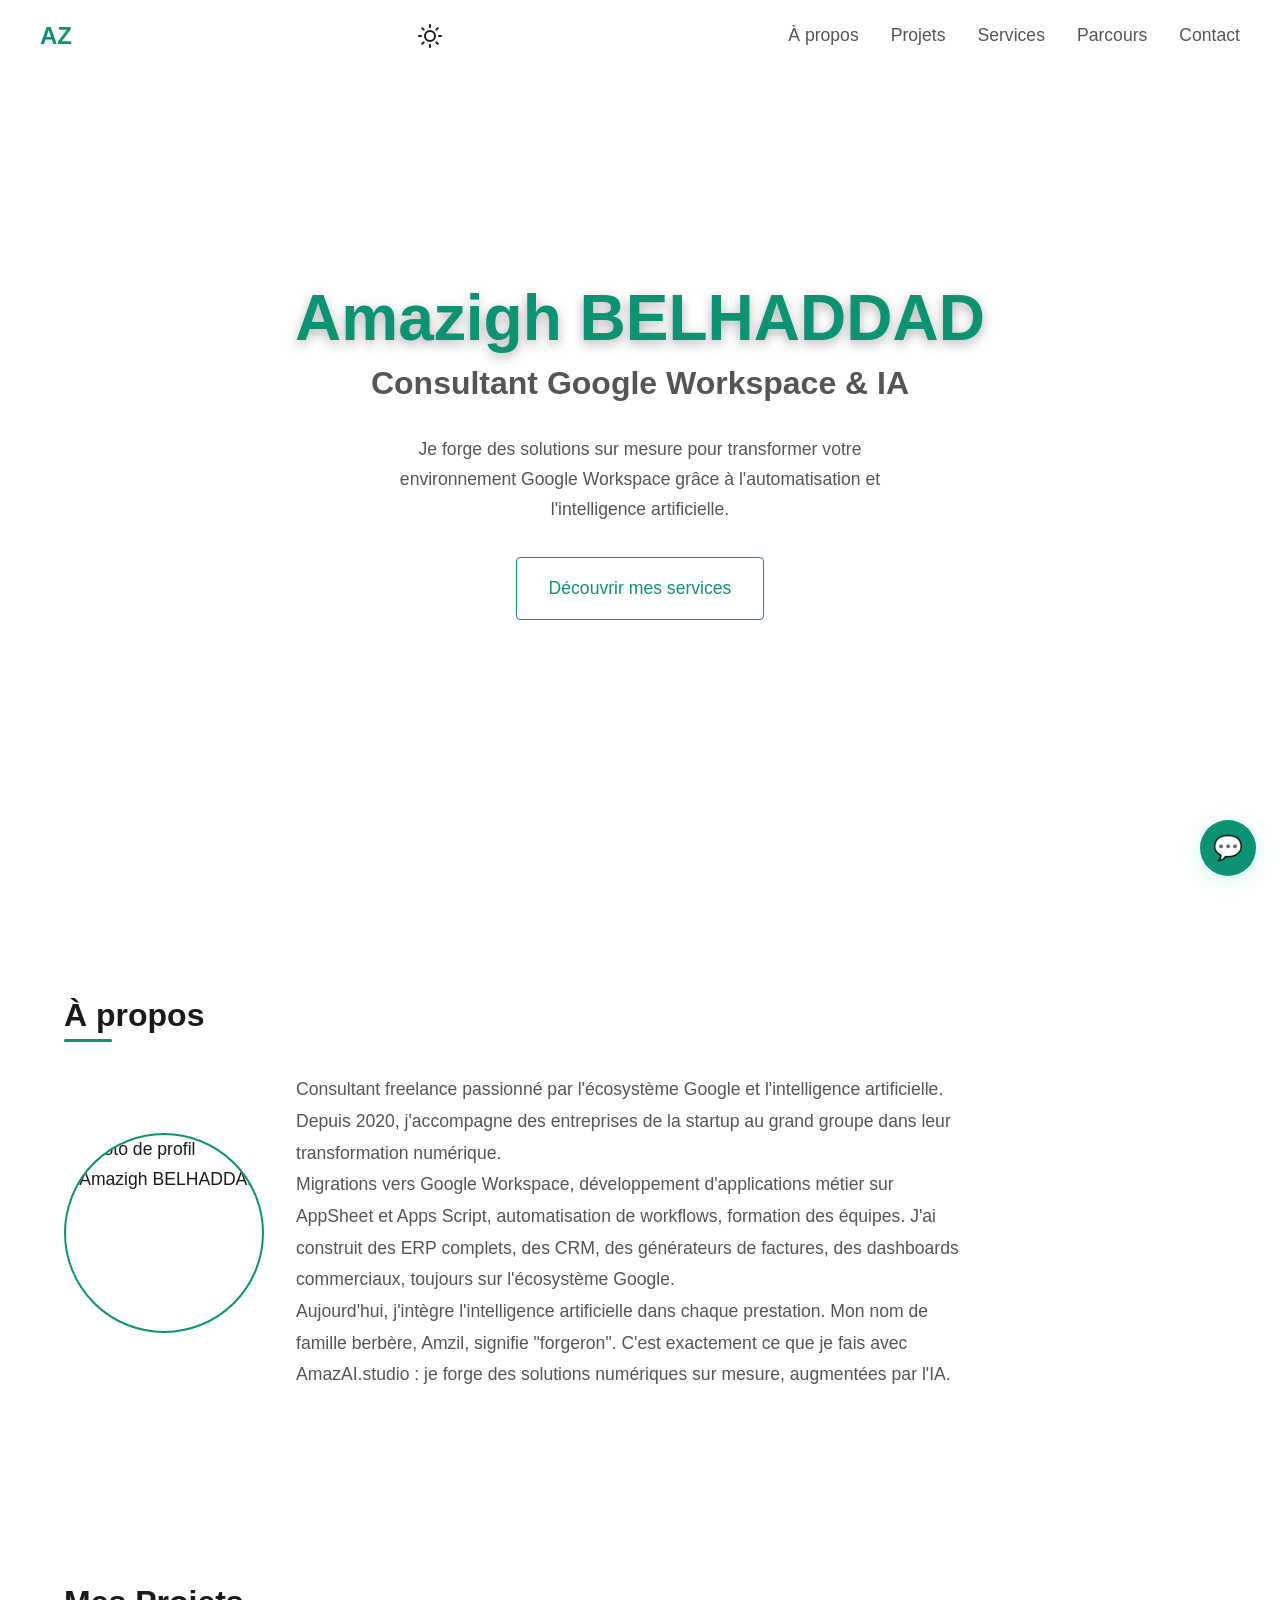
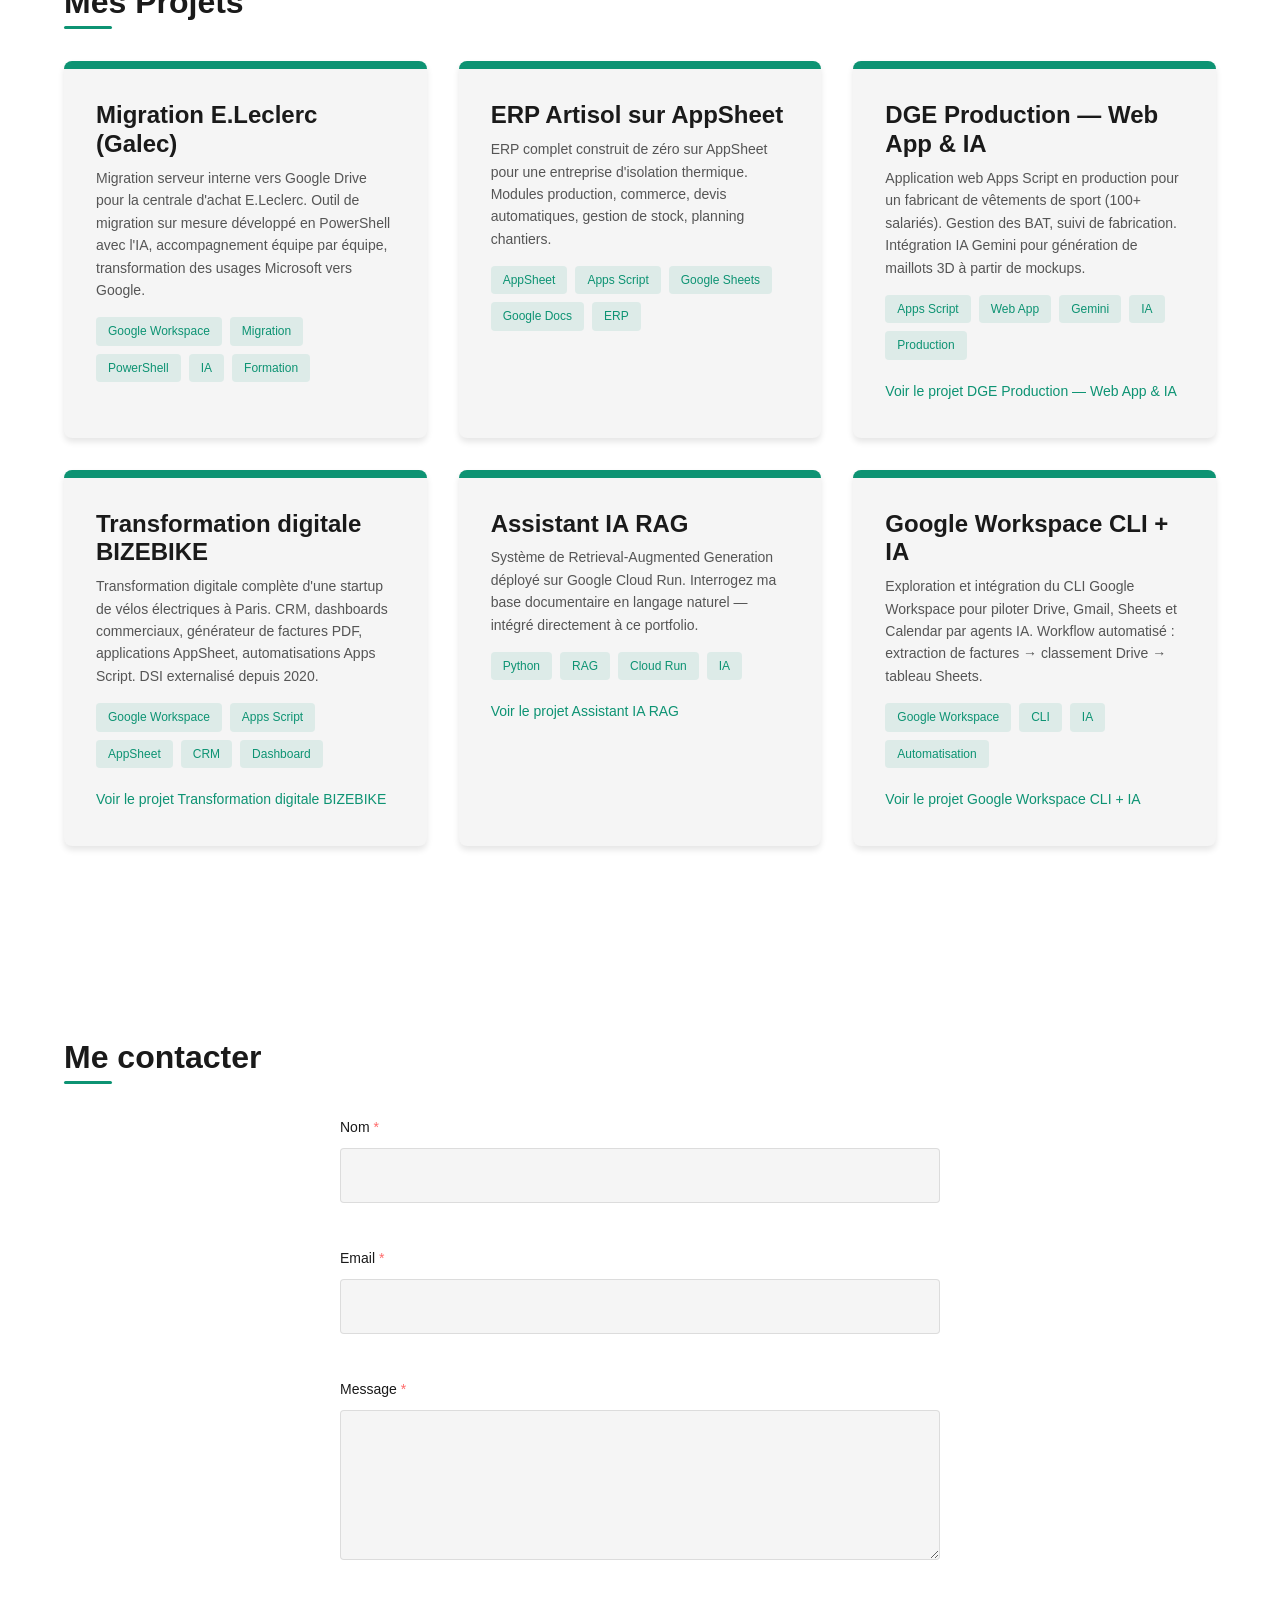
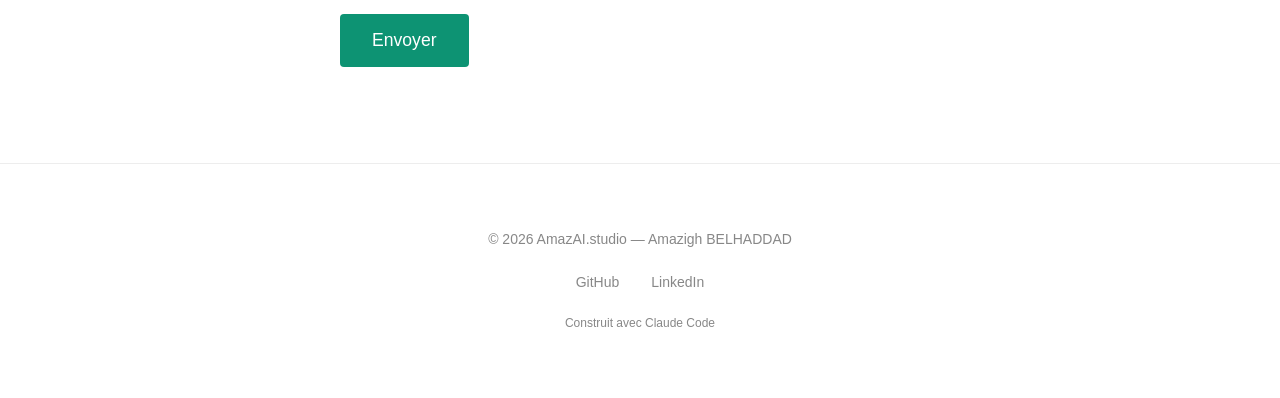
==== commit a2ebbd9d: "Ajouter Services et Parcours dans la navigation - index.html, blog/index.html, blog/post.html mis à " ====
--- a/index.html
+++ b/index.html
@@ -104,7 +104,8 @@
             <ul class="nav__list">
                 <li class="nav__item"><a href="#about" class="nav__link">À propos</a></li>
                 <li class="nav__item"><a href="#projects" class="nav__link">Projets</a></li>
-                <li class="nav__item"><a href="blog/" class="nav__link">Blog</a></li>
+                <li class="nav__item"><a href="services.html" class="nav__link">Services</a></li>
+                <li class="nav__item"><a href="parcours.html" class="nav__link">Parcours</a></li>
                 <li class="nav__item"><a href="#contact" class="nav__link">Contact</a></li>
             </ul>
         </nav>
--- a/css/style.css
+++ b/css/style.css
@@ -994,3 +994,115 @@
     opacity: 0.8;
     transition: color var(--transition-base);
 }
+
+/* ==========================================================================
+   Parcours — Timeline
+   ========================================================================== */
+
+.parcours {
+    padding: var(--spacing-xl) var(--spacing-md);
+    max-width: var(--max-width-medium);
+    margin: 0 auto;
+}
+
+.timeline {
+    position: relative;
+    margin-top: var(--spacing-lg);
+    padding-left: var(--spacing-md);
+    border-left: 2px solid var(--color-border);
+}
+
+.timeline__item {
+    position: relative;
+    margin-bottom: var(--spacing-lg);
+}
+
+.timeline__item::before {
+    content: '';
+    position: absolute;
+    left: calc(-1 * var(--spacing-md) - 5px);
+    top: 0.4rem;
+    width: 10px;
+    height: 10px;
+    background-color: var(--color-accent);
+    border-radius: 50%;
+}
+
+.timeline__date {
+    display: inline-block;
+    color: var(--color-accent);
+    font-size: var(--font-size-sm);
+    font-weight: var(--font-weight-semibold);
+    margin-bottom: var(--spacing-xs);
+}
+
+.timeline__title {
+    color: var(--color-text);
+    font-size: var(--font-size-xl);
+    margin-bottom: var(--spacing-xs);
+    transition: color var(--transition-base);
+}
+
+.timeline__details {
+    list-style: none;
+    padding: 0;
+    color: var(--color-text-muted);
+    font-size: var(--font-size-base);
+    line-height: var(--line-height-relaxed);
+    transition: color var(--transition-base);
+}
+
+.timeline__details li {
+    padding-left: 1rem;
+    position: relative;
+    margin-bottom: 0.25rem;
+}
+
+.timeline__details li::before {
+    content: '—';
+    position: absolute;
+    left: 0;
+    color: var(--color-accent);
+}
+
+/* ==========================================================================
+   Stack technique
+   ========================================================================== */
+
+.stack {
+    margin-top: var(--spacing-xl);
+}
+
+.stack__title {
+    color: var(--color-text);
+    font-size: var(--font-size-2xl);
+    margin-bottom: var(--spacing-md);
+    text-align: center;
+    transition: color var(--transition-base);
+}
+
+.stack__list {
+    display: flex;
+    flex-wrap: wrap;
+    justify-content: center;
+    gap: var(--spacing-xs);
+    list-style: none;
+    padding: 0;
+}
+
+.stack__tag {
+    background-color: var(--color-accent-alpha);
+    color: var(--color-accent);
+    padding: 0.4rem 1rem;
+    border-radius: var(--radius-sm);
+    font-size: var(--font-size-sm);
+    transition: background-color var(--transition-base), color var(--transition-base);
+}
+
+/* ==========================================================================
+   Nav active link
+   ========================================================================== */
+
+.nav__link--active {
+    color: var(--color-accent);
+}
--- a/css/style.css
+++ b/css/style.css
@@ -994,3 +994,115 @@
     opacity: 0.8;
     transition: color var(--transition-base);
 }
+
+/* ==========================================================================
+   Parcours — Timeline
+   ========================================================================== */
+
+.parcours {
+    padding: var(--spacing-xl) var(--spacing-md);
+    max-width: var(--max-width-medium);
+    margin: 0 auto;
+}
+
+.timeline {
+    position: relative;
+    margin-top: var(--spacing-lg);
+    padding-left: var(--spacing-md);
+    border-left: 2px solid var(--color-border);
+}
+
+.timeline__item {
+    position: relative;
+    margin-bottom: var(--spacing-lg);
+}
+
+.timeline__item::before {
+    content: '';
+    position: absolute;
+    left: calc(-1 * var(--spacing-md) - 5px);
+    top: 0.4rem;
+    width: 10px;
+    height: 10px;
+    background-color: var(--color-accent);
+    border-radius: 50%;
+}
+
+.timeline__date {
+    display: inline-block;
+    color: var(--color-accent);
+    font-size: var(--font-size-sm);
+    font-weight: var(--font-weight-semibold);
+    margin-bottom: var(--spacing-xs);
+}
+
+.timeline__title {
+    color: var(--color-text);
+    font-size: var(--font-size-xl);
+    margin-bottom: var(--spacing-xs);
+    transition: color var(--transition-base);
+}
+
+.timeline__details {
+    list-style: none;
+    padding: 0;
+    color: var(--color-text-muted);
+    font-size: var(--font-size-base);
+    line-height: var(--line-height-relaxed);
+    transition: color var(--transition-base);
+}
+
+.timeline__details li {
+    padding-left: 1rem;
+    position: relative;
+    margin-bottom: 0.25rem;
+}
+
+.timeline__details li::before {
+    content: '—';
+    position: absolute;
+    left: 0;
+    color: var(--color-accent);
+}
+
+/* ==========================================================================
+   Stack technique
+   ========================================================================== */
+
+.stack {
+    margin-top: var(--spacing-xl);
+}
+
+.stack__title {
+    color: var(--color-text);
+    font-size: var(--font-size-2xl);
+    margin-bottom: var(--spacing-md);
+    text-align: center;
+    transition: color var(--transition-base);
+}
+
+.stack__list {
+    display: flex;
+    flex-wrap: wrap;
+    justify-content: center;
+    gap: var(--spacing-xs);
+    list-style: none;
+    padding: 0;
+}
+
+.stack__tag {
+    background-color: var(--color-accent-alpha);
+    color: var(--color-accent);
+    padding: 0.4rem 1rem;
+    border-radius: var(--radius-sm);
+    font-size: var(--font-size-sm);
+    transition: background-color var(--transition-base), color var(--transition-base);
+}
+
+/* ==========================================================================
+   Nav active link
+   ========================================================================== */
+
+.nav__link--active {
+    color: var(--color-accent);
+}
